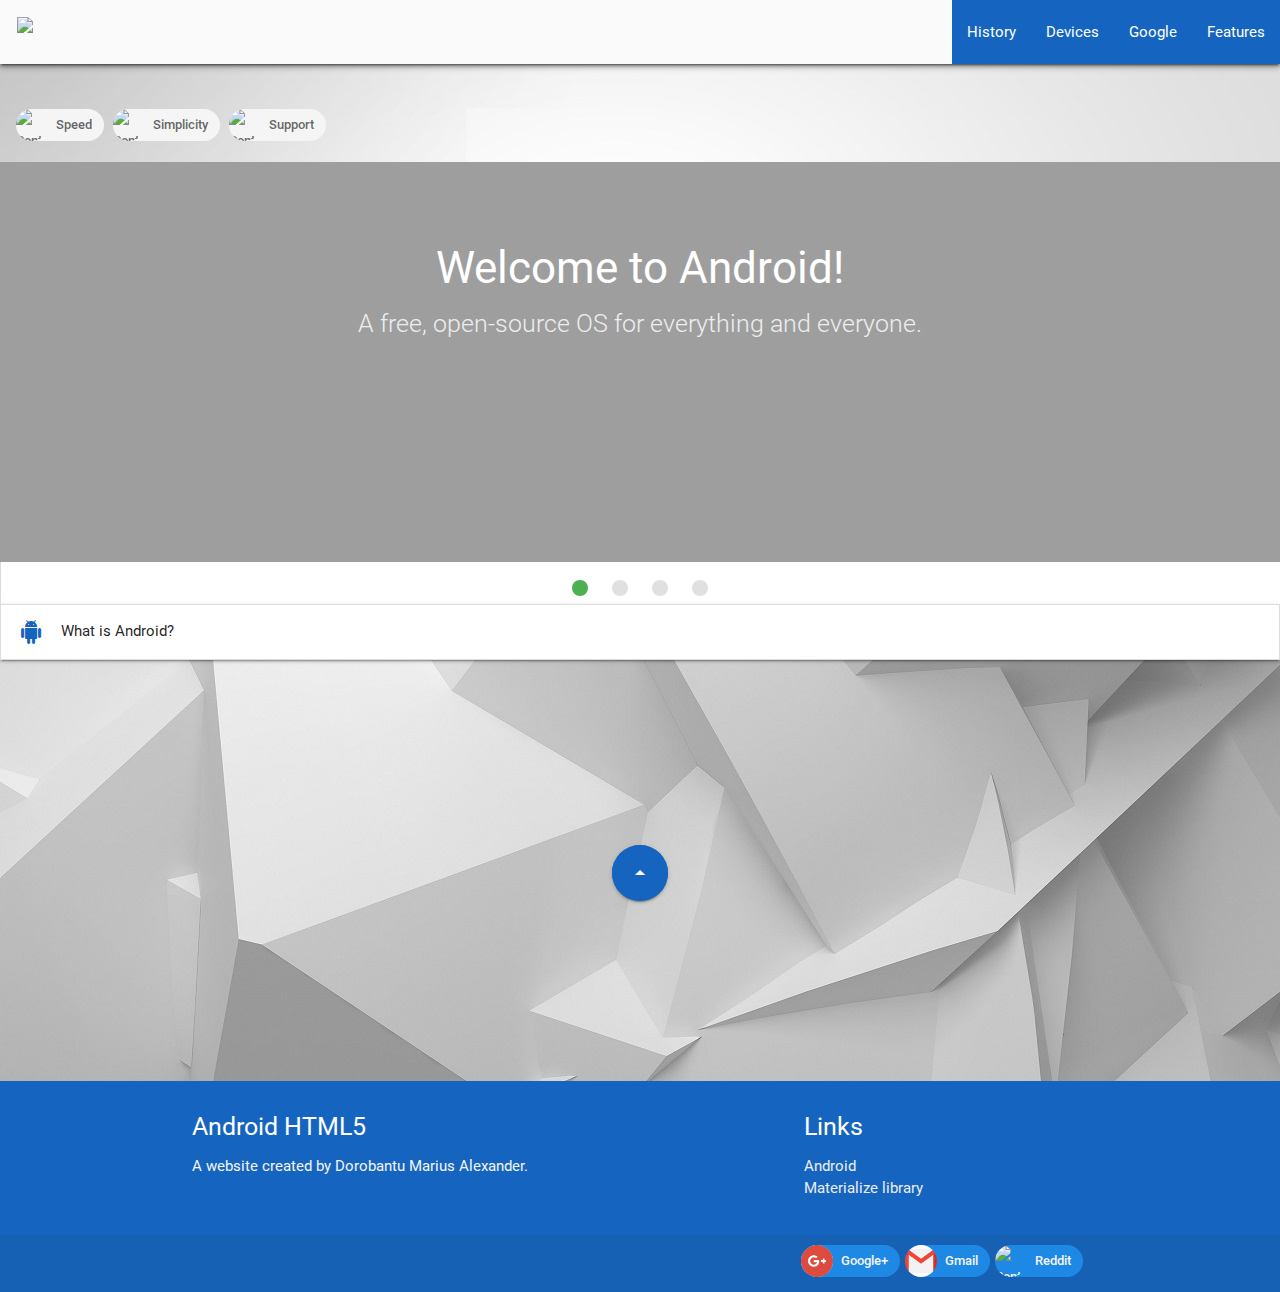
==== index.html @ 59e28534 "Updates.." ====
<!DOCTYPE html>
<html>
    <head>
		<link href="https://fonts.googleapis.com/icon?family=Material+Icons" rel="stylesheet">
		<link type="text/css" rel="stylesheet" href="css/materialize.min.css"  media="screen,projection"/>
		<meta name="viewport" content="width=device-width, initial-scale=1.0"/>
		<link href='http://fonts.googleapis.com/css?family=Open+Sans:400,300,700' rel='stylesheet' type='text/css'>
		<link rel="stylesheet" href="css/reset.css"> <!-- CSS reset -->
		<link rel="stylesheet" href="css/style.css"> <!-- Resource style -->
		<link rel="icon" href="https://cheatshacks.org/wp-content/uploads/2017/08/120820_featured.png">
		<style>
			.end01x
			{
				position: relative;
				top: 0;
				left: 0;
			}
			.end01
			{
				position: absolute;
				top: 200px;
				left: 650px;
			}
		</style>
		<title>Android</title>
    </head>
    <body background="images/Background3.png">
		<script type="text/javascript" src="https://code.jquery.com/jquery-3.2.1.min.js"></script>
		<script type="text/javascript" src="js/materialize.min.js"></script>
		<!--THIS IS A NAVBAR-->
		<nav>
    		<div class="nav-wrapper z-depth-2 grey lighten-5" class="black" style="position:relative;">
				<a href="#Main" class="logo">
					<a>&nbsp&nbsp&nbsp</a><img src="https://i.imgur.com/t3oWjJY.png?3" align="middle" style="position:absolute;left:17px; top:17px;">
				</a>
			<a href="#" class="brand-logo black">
				<ul id="nav-mobile" class="hoverable right hide-on-med-and-down  blue darken-3">
        			<li><a href="history.html">History</a></li>
        			<li><a href="devices.html">Devices</a></li>
					<li><a href="pixel.html">Google</a></li>
					<li><a href="features.html">Features</a></li>
				</ul>
    		</div>
		</nav>
		<br></br>
		<a>&nbsp&nbsp&nbsp</a>
		<div class="hoverable chip grey lighten-4"><img src="https://i.imgur.com/IGpzXiq.png?1" alt="Contact Person">Speed</div>
		<div class="hoverable chip grey lighten-4"><img src="https://assets.materialup.com/uploads/b8d69a26-4573-43e4-a73a-f793c65e116e/preview" alt="Contact Person">Simplicity</div>
		<div class="hoverable chip grey lighten-4"><img src="https://i.pinimg.com/originals/a1/68/d3/a168d3680ed7e57717f1d716d3360003.png" alt="Contact Person">Support</div>
		<div class="slider" style="position:relative;left:0px;top:16px;">
			<ul class="slides">
			<li>
				<img src="https://media.wired.com/photos/59a44bbcb3d44140d216a16b/master/pass/ARCore_HP.jpg"> <!-- random image -->
				<div class="caption center-align">
				<h3>Welcome to Android!</h3>
				<h5 class="light grey-text text-lighten-3">A free, open-source OS for everything and everyone.</h5>
				</div>
			</li>
			<li>
				<img src="https://www.geeky-gadgets.com/wp-content/uploads/2014/02/Android-since-2008.jpg"> <!-- random image -->
				<div class="caption left-align">
				<h3>&nbsp</h3>
				<h5 class="light grey-text text-lighten-3">&nbsp</h5>
				</div>
			</li>
			<li>
				<img src="https://i.imgur.com/dPlLlHt.png"> <!-- random image -->
				<div class="caption center-align  blue-grey-text text-darken-4 text-lighten-3">
				<h3>Productivity!</h3>
				<h5 class=" blue-grey-text text-darken-1">On the move? Your Android is right where you need it.</h5>
				</div>
			</li>
			<li>
				<img src="https://images.idgesg.net/images/article/2018/01/android-phone-hub-100747307-orig.jpg"> <!-- random image -->
				<div class="caption right-align">
				<h3>A phone for everyone!</h3>
				<h5 class="grey-text text-lighten-2">You can experience Android on any phone no matter the price range.</h5>
				</div>
			</li>
			</ul>
		</div>
		<ul class="collapsible white" data-collapsible="accordion" style="position:relative;left:0px;top:10px;">
			<li>
				<div class="collapsible-header"><i class="material-icons blue-text text-darken-3">android</i>What is Android?</div>
				<div class="collapsible-body"><a class="hoverable pulse btn-floating waves-effect waves-light red tooltipped" data-position="right" data-tooltip="Android was created on 23th september 2008 "><i class="material-icons">arrow_forward</i></a>&nbsp&nbsp&nbsp&nbsp&nbsp&nbsp&nbsp&nbsp<div class="hoverable chip grey lighten-3"><img src="[data-uri]" alt="Contact Person">The latest Android version is 8.1.0</div><Br><Br>&nbsp<span>Android is a mobile operating system developed by Google, based on a modified version of the Linux kernel and other open source software and designed primarily for touchscreen mobile devices such as smartphones and tablets. In addition, Google has further developed Android TV for televisions, Android Auto for cars, and Android Wear for wrist watches, each with a specialized user interface. Variants of Android are also used on game consoles, digital cameras, PCs and other electronics.</span></div>
			</li>
		</ul>
		<br><br><br><br><br><br><br><br>
		<center><a href="page01.html" class="hoverable btn-floating waves-effect waves-light blue darken-3  pulse btn-large tooltipped" data-position="top" data-background-color="red lighten-3" data-tooltip="Click to explore. That's what Android is about!"><i class="material-icons">arrow_drop_up</i></a></center>
		<br><br><br><br><br><br><br><br>
		<footer class="page-footer blue darken-3">
			<div class="container">
				<div class="row">
					<div class="col l6 s12">
						<h5 class="white-text">Android HTML5</h5>
						<p class="grey-text text-lighten-4">A website created by Dorobantu Marius Alexander.</p>
					</div>
					<div class="col l4 offset-l2 s12">
						<h5 class="white-text">Links</h5>
						<ul>
							<li><a class="grey-text text-lighten-3" href="https://www.android.com/">Android</a></li>
							<li><a class="grey-text text-lighten-3" href="https://materializecss.com/about.html">Materialize library</a></li>
						</ul>
					</div>
				</div>
			</div>
			<div class="footer-copyright">
				<div class="container">
				<a class="grey-text text-lighten-4 right" href="https://plus.google.com/113365997557269425009"><div class="chip blue darken-1 grey-text text-lighten-4 right"><img src="http://s.apptoko.com/a//uploads/thumbnails/072015/repost-for-reddit_icon.png" alt="Contact Person">Reddit</div></a>
				<a class="grey-text text-lighten-4 right" href="https://www.facebook.com/malex.Alex2xx"><div class="chip blue darken-1 grey-text text-lighten-4 right"><img src="[data-uri]" alt="Contact Person">Gmail</div></a>
				<a class="grey-text text-lighten-4 right" href="https://www.reddit.com/user/Amarius1/"><div class="chip blue darken-1 grey-text text-lighten-4 right"><img src="[data-uri]" alt="Contact Person">Google+</div></a>
				</div>
			</div>
		</footer>
	</body>
	<script> $(document).ready(function () { $('.slider').slider({full_width: true}); }); </script>
	<script $(document).ready(function(){$('.tap-target').tapTarget();});</script>
</html>
---- css/style.css ----
.preloader-background {
	display: flex;
	align-items: center;
	justify-content: center;
	background-color: #eee;
	
	position: fixed;
	z-index: 100;
	top: 0;
	left: 0;
	right: 0;
	bottom: 0;	
}
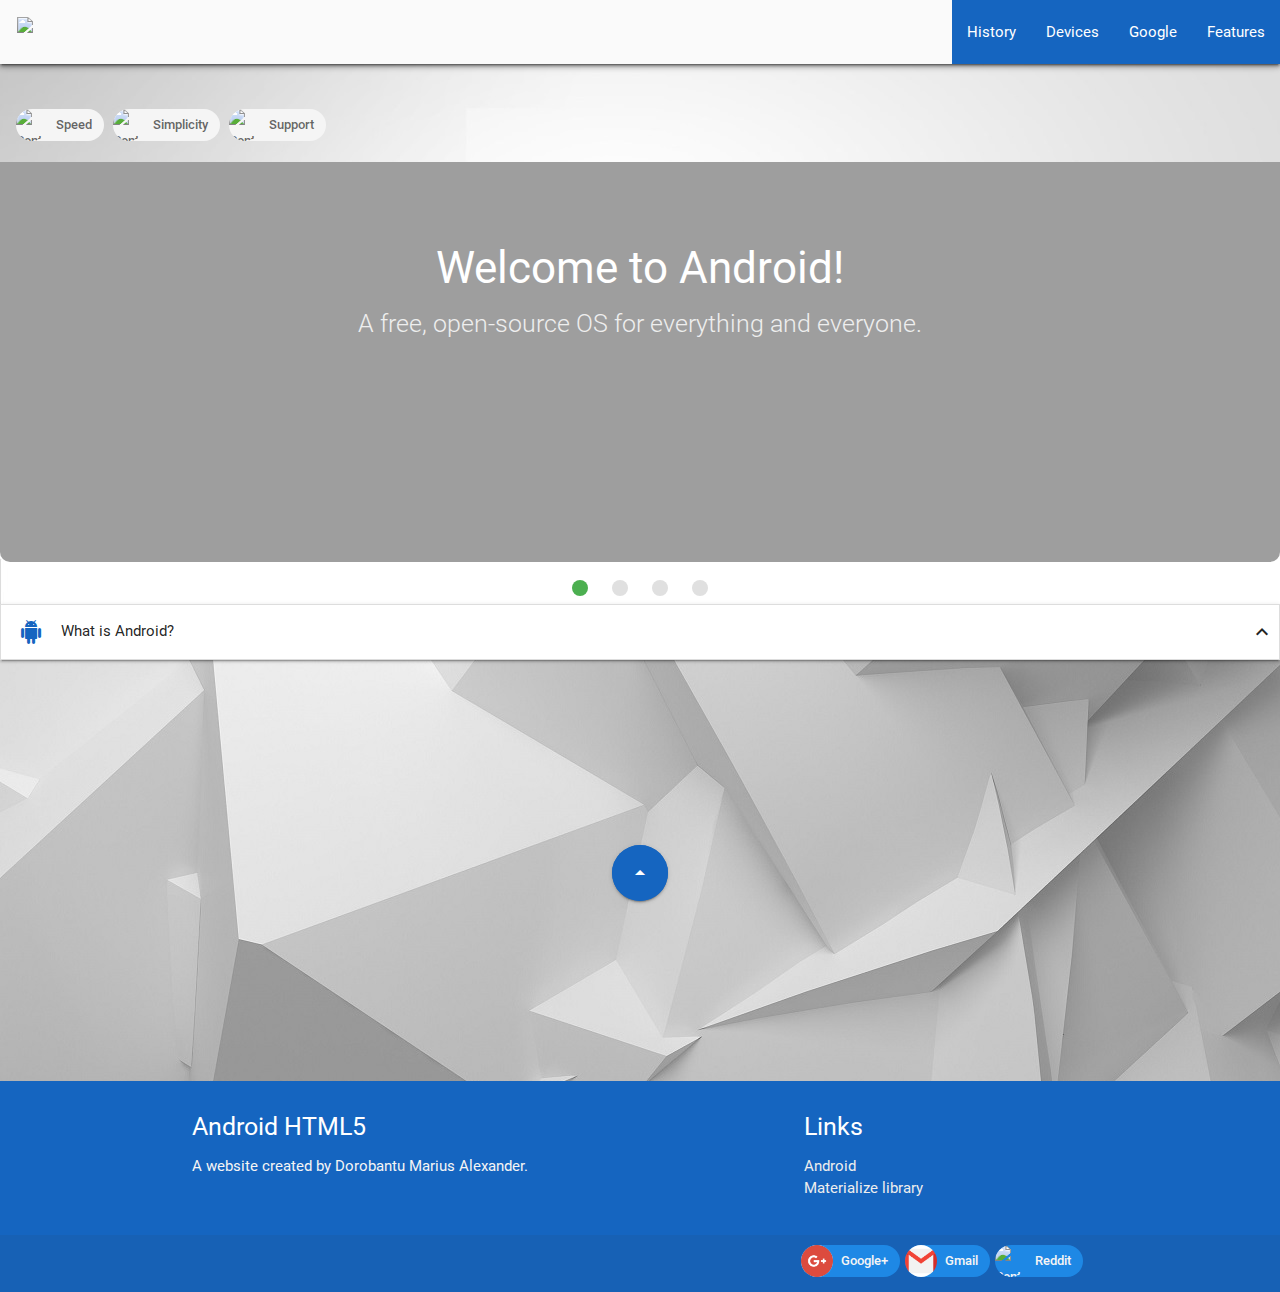
==== commit 22c14178: "Rounded corners on all!" ====
--- a/index.html
+++ b/index.html
@@ -9,6 +9,11 @@
 		<link rel="stylesheet" href="css/style.css"> <!-- Resource style -->
 		<link rel="icon" href="https://cheatshacks.org/wp-content/uploads/2017/08/120820_featured.png">
 		<style>
+			.collapsible-header.active i.expand {
+				-ms-transform: rotate(180deg); /* IE 9 */
+				-webkit-transform: rotate(180deg); /* Chrome, Safari, Opera */
+				transform: rotate(180deg);
+			}
 			.end01x
 			{
 				position: relative;
@@ -20,6 +25,12 @@
 				position: absolute;
 				top: 200px;
 				left: 650px;
+			}
+			.icon
+			{
+				position: relative;
+				top: 0;
+				left: 86%;
 			}
 		</style>
 		<title>Android</title>
@@ -48,30 +59,30 @@
 		<div class="hoverable chip grey lighten-4"><img src="https://assets.materialup.com/uploads/b8d69a26-4573-43e4-a73a-f793c65e116e/preview" alt="Contact Person">Simplicity</div>
 		<div class="hoverable chip grey lighten-4"><img src="https://i.pinimg.com/originals/a1/68/d3/a168d3680ed7e57717f1d716d3360003.png" alt="Contact Person">Support</div>
 		<div class="slider" style="position:relative;left:0px;top:16px;">
-			<ul class="slides">
+			<ul style="border-radius: 0px 0px 10px 10px;" class="slides">
 			<li>
-				<img src="https://media.wired.com/photos/59a44bbcb3d44140d216a16b/master/pass/ARCore_HP.jpg"> <!-- random image -->
+				<img style="border-radius: 0px 0px 10px 10px;" src="https://media.wired.com/photos/59a44bbcb3d44140d216a16b/master/pass/ARCore_HP.jpg"> <!-- random image -->
 				<div class="caption center-align">
 				<h3>Welcome to Android!</h3>
 				<h5 class="light grey-text text-lighten-3">A free, open-source OS for everything and everyone.</h5>
 				</div>
 			</li>
 			<li>
-				<img src="https://www.geeky-gadgets.com/wp-content/uploads/2014/02/Android-since-2008.jpg"> <!-- random image -->
+				<img style="border-radius: 0px 0px 10px 10px;" src="https://www.geeky-gadgets.com/wp-content/uploads/2014/02/Android-since-2008.jpg"> <!-- random image -->
 				<div class="caption left-align">
 				<h3>&nbsp</h3>
 				<h5 class="light grey-text text-lighten-3">&nbsp</h5>
 				</div>
 			</li>
 			<li>
-				<img src="https://i.imgur.com/dPlLlHt.png"> <!-- random image -->
+				<img style="border-radius: 0px 0px 10px 10px;" src="https://i.imgur.com/dPlLlHt.png"> <!-- random image -->
 				<div class="caption center-align  blue-grey-text text-darken-4 text-lighten-3">
 				<h3>Productivity!</h3>
 				<h5 class=" blue-grey-text text-darken-1">On the move? Your Android is right where you need it.</h5>
 				</div>
 			</li>
 			<li>
-				<img src="https://images.idgesg.net/images/article/2018/01/android-phone-hub-100747307-orig.jpg"> <!-- random image -->
+				<img style="border-radius: 0px 0px 10px 10px;" src="https://images.idgesg.net/images/article/2018/01/android-phone-hub-100747307-orig.jpg"> <!-- random image -->
 				<div class="caption right-align">
 				<h3>A phone for everyone!</h3>
 				<h5 class="grey-text text-lighten-2">You can experience Android on any phone no matter the price range.</h5>
@@ -81,8 +92,8 @@
 		</div>
 		<ul class="collapsible white" data-collapsible="accordion" style="position:relative;left:0px;top:10px;">
 			<li>
-				<div class="collapsible-header"><i class="material-icons blue-text text-darken-3">android</i>What is Android?</div>
-				<div class="collapsible-body"><a class="hoverable pulse btn-floating waves-effect waves-light red tooltipped" data-position="right" data-tooltip="Android was created on 23th september 2008 "><i class="material-icons">arrow_forward</i></a>&nbsp&nbsp&nbsp&nbsp&nbsp&nbsp&nbsp&nbsp<div class="hoverable chip grey lighten-3"><img src="[data-uri]" alt="Contact Person">The latest Android version is 8.1.0</div><Br><Br>&nbsp<span>Android is a mobile operating system developed by Google, based on a modified version of the Linux kernel and other open source software and designed primarily for touchscreen mobile devices such as smartphones and tablets. In addition, Google has further developed Android TV for televisions, Android Auto for cars, and Android Wear for wrist watches, each with a specialized user interface. Variants of Android are also used on game consoles, digital cameras, PCs and other electronics.</span></div>
+				<div onselectstart="return false" class="collapsible-header"><i class="material-icons blue-text text-darken-3">android</i>What is Android?<i class="icon material-icons expand">expand_less</i></div>
+				<div style="border-radius: 10px 10px 10px 10px;" class="collapsible-body"><a class="hoverable pulse btn-floating waves-effect waves-light red tooltipped" data-position="right" data-tooltip="Android was created on 23th september 2008 "><i class="material-icons">arrow_forward</i></a>&nbsp&nbsp&nbsp&nbsp&nbsp&nbsp&nbsp&nbsp<div class="hoverable chip grey lighten-3"><img src="[data-uri]" alt="Contact Person">The latest Android version is 8.1.0</div><Br><Br>&nbsp<span>Android is a mobile operating system developed by Google, based on a modified version of the Linux kernel and other open source software and designed primarily for touchscreen mobile devices such as smartphones and tablets. In addition, Google has further developed Android TV for televisions, Android Auto for cars, and Android Wear for wrist watches, each with a specialized user interface. Variants of Android are also used on game consoles, digital cameras, PCs and other electronics.</span></div>
 			</li>
 		</ul>
 		<br><br><br><br><br><br><br><br>
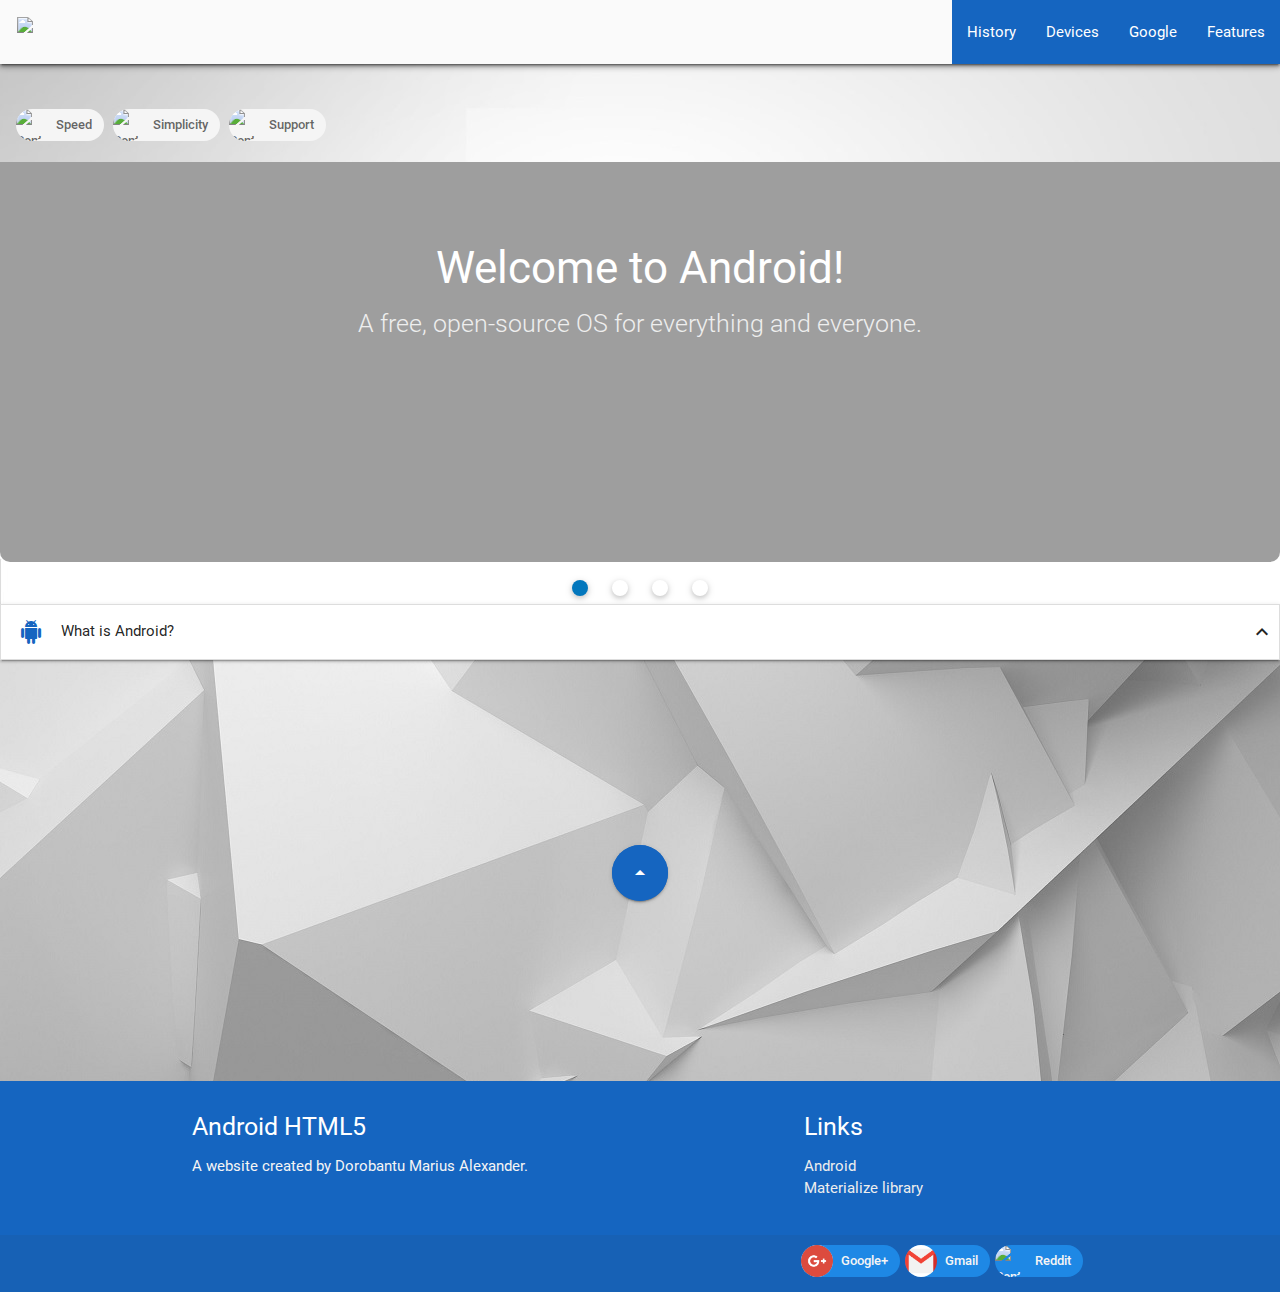
==== commit 8d8eab24: "Final stages!" ====
--- a/index.html
+++ b/index.html
@@ -32,7 +32,50 @@
 				top: 0;
 				left: 86%;
 			}
+			.carousel-indicators .active {
+    width: 48px;
+    height: 48px;
+    margin: 10px;
+    background-color: #ffff99;
+}
 		</style>
+		<style>
+		 .backdrop{
+		   background-color: #212121;
+		 }
+		 .material-tooltip {
+		  border-radius: 60px;
+		}
+		.slider .indicators .indicator-item {
+		  background-color: #ffffff;
+		  border: 0px solid #ffffff;
+		  -webkit-box-shadow: 0 2px 5px 0 rgba(0, 0, 0, 0.16), 0 2px 10px 0 rgba(0, 0, 0, 0.12);
+		  -moz-box-shadow: 0 2px 5px 0 rgba(0, 0, 0, 0.16), 0 2px 10px 0 rgba(0, 0, 0, 0.12);
+		  box-shadow: 0 2px 5px 0 rgba(0, 0, 0, 0.16), 0 2px 10px 0 rgba(0, 0, 0, 0.12);
+		}
+		.slider .indicators .indicator-item.active {
+		  background-color: #0277bd;
+		}
+		/* width */
+		::-webkit-scrollbar {
+			width: 7px;
+		}
+
+		/* Track */
+		::-webkit-scrollbar-track {
+			background: #ffffff; 
+		}
+
+		/* Handle */
+		::-webkit-scrollbar-thumb {
+			background: #bdbdbd; 
+		}
+
+		/* Handle on hover */
+		::-webkit-scrollbar-thumb:hover {
+			background: #757575; 
+		}
+	  </style>
 		<title>Android</title>
     </head>
     <body background="images/Background3.png">
@@ -93,11 +136,11 @@
 		<ul class="collapsible white" data-collapsible="accordion" style="position:relative;left:0px;top:10px;">
 			<li>
 				<div onselectstart="return false" class="collapsible-header"><i class="material-icons blue-text text-darken-3">android</i>What is Android?<i class="icon material-icons expand">expand_less</i></div>
-				<div style="border-radius: 10px 10px 10px 10px;" class="collapsible-body"><a class="hoverable pulse btn-floating waves-effect waves-light red tooltipped" data-position="right" data-tooltip="Android was created on 23th september 2008 "><i class="material-icons">arrow_forward</i></a>&nbsp&nbsp&nbsp&nbsp&nbsp&nbsp&nbsp&nbsp<div class="hoverable chip grey lighten-3"><img src="[data-uri]" alt="Contact Person">The latest Android version is 8.1.0</div><Br><Br>&nbsp<span>Android is a mobile operating system developed by Google, based on a modified version of the Linux kernel and other open source software and designed primarily for touchscreen mobile devices such as smartphones and tablets. In addition, Google has further developed Android TV for televisions, Android Auto for cars, and Android Wear for wrist watches, each with a specialized user interface. Variants of Android are also used on game consoles, digital cameras, PCs and other electronics.</span></div>
+				<div style="border-radius: 10px 10px 10px 10px;" class="collapsible-body"><a class="hoverable pulse btn-floating waves-effect waves-light red tooltipped" data-delay="30" data-position="right" data-tooltip="Android was created on 23th september 2008 "><i class="material-icons">arrow_forward</i></a>&nbsp&nbsp&nbsp&nbsp&nbsp&nbsp&nbsp&nbsp<div class="hoverable chip grey lighten-3"><img src="[data-uri]" alt="Contact Person">The latest Android version is 8.1.0</div><Br><Br>&nbsp<span>Android is a mobile operating system developed by Google, based on a modified version of the Linux kernel and other open source software and designed primarily for touchscreen mobile devices such as smartphones and tablets. In addition, Google has further developed Android TV for televisions, Android Auto for cars, and Android Wear for wrist watches, each with a specialized user interface. Variants of Android are also used on game consoles, digital cameras, PCs and other electronics.</span></div>
 			</li>
 		</ul>
 		<br><br><br><br><br><br><br><br>
-		<center><a href="page01.html" class="hoverable btn-floating waves-effect waves-light blue darken-3  pulse btn-large tooltipped" data-position="top" data-background-color="red lighten-3" data-tooltip="Click to explore. That's what Android is about!"><i class="material-icons">arrow_drop_up</i></a></center>
+		<center><a href="page01.html" class="hoverable btn-floating waves-effect waves-light blue darken-3  pulse btn-large tooltipped" data-delay="50" data-position="top" data-background-color="red lighten-3" data-tooltip="Click to explore. That's what Android is about!"><i class="material-icons">arrow_drop_up</i></a></center>
 		<br><br><br><br><br><br><br><br>
 		<footer class="page-footer blue darken-3">
 			<div class="container">
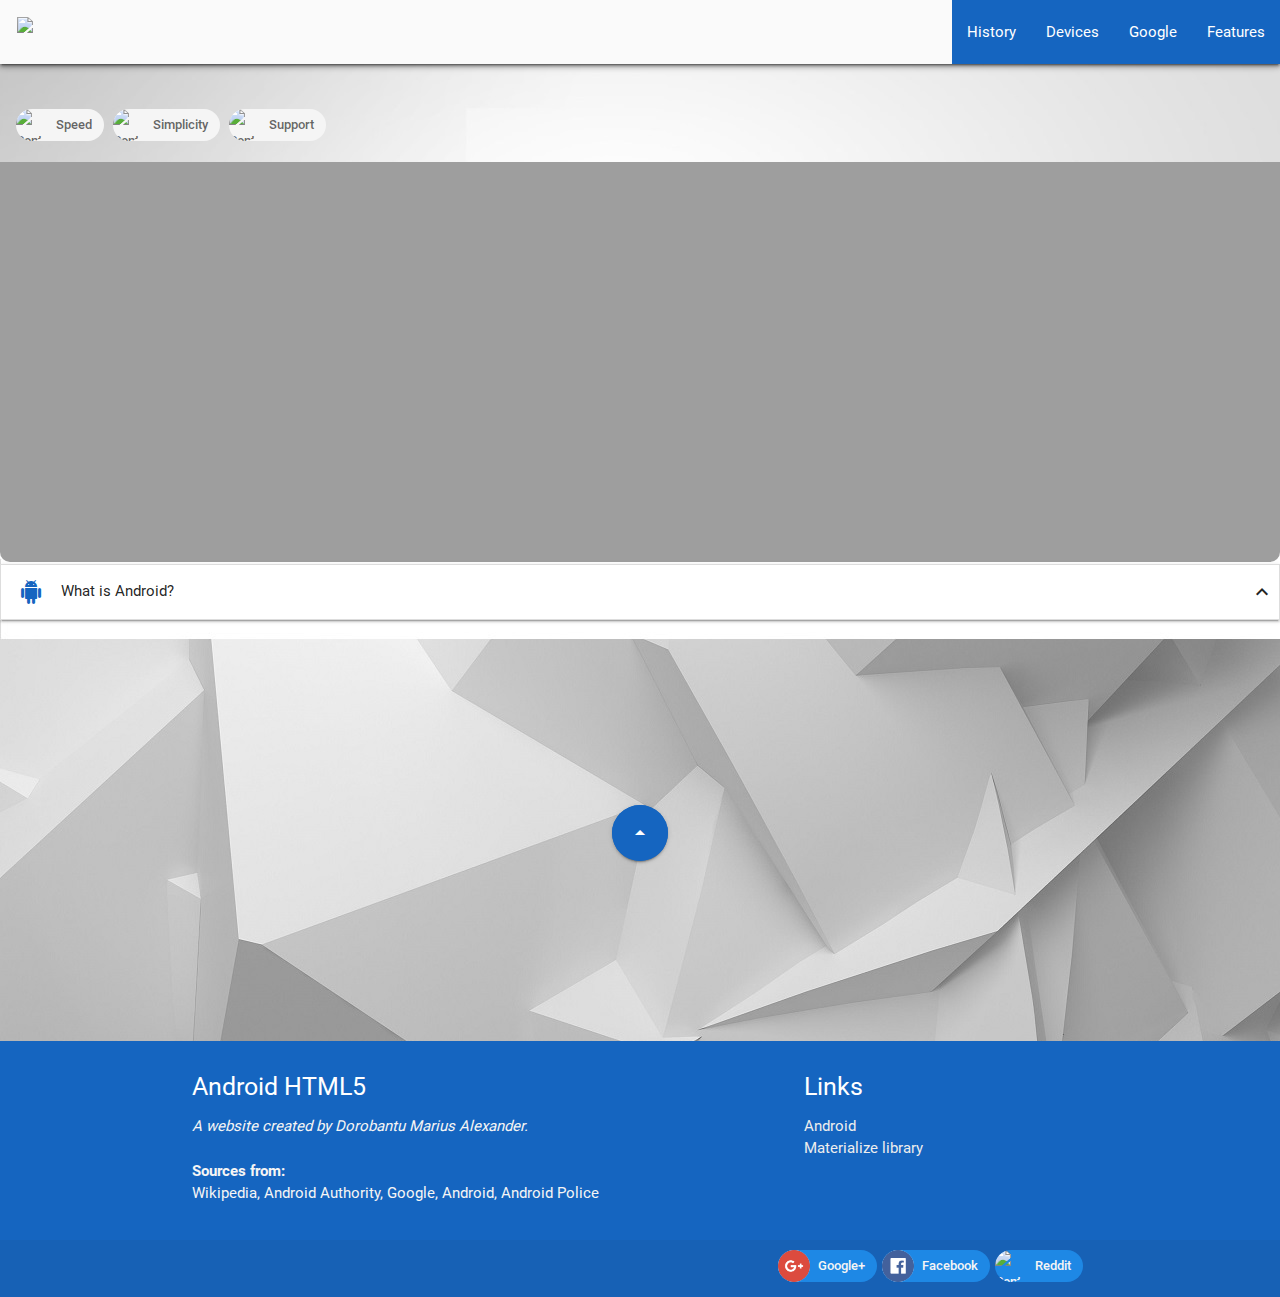
==== commit 68a3062d: "Faster loading times" ====
--- a/index.html
+++ b/index.html
@@ -79,8 +79,8 @@
 		<title>Android</title>
     </head>
     <body background="images/Background3.png">
-		<script type="text/javascript" src="https://code.jquery.com/jquery-3.2.1.min.js"></script>
-		<script type="text/javascript" src="js/materialize.min.js"></script>
+		<script type="text/javascript" src="https://code.jquery.com/jquery-3.2.1.min.js" async></script>
+		<script type="text/javascript" src="js/materialize.min.js" defer></script>
 		<!--THIS IS A NAVBAR-->
 		<nav>
     		<div class="nav-wrapper z-depth-2 grey lighten-5" class="black" style="position:relative;">
@@ -142,12 +142,12 @@
 		<br><br><br><br><br><br><br><br>
 		<center><a href="page01.html" class="hoverable btn-floating waves-effect waves-light blue darken-3  pulse btn-large tooltipped" data-delay="50" data-position="top" data-background-color="red lighten-3" data-tooltip="Click to explore. That's what Android is about!"><i class="material-icons">arrow_drop_up</i></a></center>
 		<br><br><br><br><br><br><br><br>
-		<footer class="page-footer blue darken-3">
+		<footer class="end07 page-footer blue darken-3">
 			<div class="container">
 				<div class="row">
 					<div class="col l6 s12">
 						<h5 class="white-text">Android HTML5</h5>
-						<p class="grey-text text-lighten-4">A website created by Dorobantu Marius Alexander.</p>
+						<p class="grey-text text-lighten-4"><i>A website created by Dorobantu Marius Alexander.</i><br><br><b>Sources from:</b><br>Wikipedia, Android Authority, Google, Android, Android Police</p>
 					</div>
 					<div class="col l4 offset-l2 s12">
 						<h5 class="white-text">Links</h5>
@@ -160,11 +160,12 @@
 			</div>
 			<div class="footer-copyright">
 				<div class="container">
-				<a class="grey-text text-lighten-4 right" href="https://plus.google.com/113365997557269425009"><div class="chip blue darken-1 grey-text text-lighten-4 right"><img src="http://s.apptoko.com/a//uploads/thumbnails/072015/repost-for-reddit_icon.png" alt="Contact Person">Reddit</div></a>
-				<a class="grey-text text-lighten-4 right" href="https://www.facebook.com/malex.Alex2xx"><div class="chip blue darken-1 grey-text text-lighten-4 right"><img src="[data-uri]" alt="Contact Person">Gmail</div></a>
-				<a class="grey-text text-lighten-4 right" href="https://www.reddit.com/user/Amarius1/"><div class="chip blue darken-1 grey-text text-lighten-4 right"><img src="[data-uri]" alt="Contact Person">Google+</div></a>
+				<a class="grey-text text-lighten-4 right" href="https://www.reddit.com/user/Amarius1/"><div class="chip blue darken-1 grey-text text-lighten-4 right"><img src="http://s.apptoko.com/a//uploads/thumbnails/072015/repost-for-reddit_icon.png" alt="Contact Person">Reddit</div></a>
+				<a class="grey-text text-lighten-4 right" href="https://www.facebook.com/malex.Alex2xx"><div class="chip blue darken-1 grey-text text-lighten-4 right"><img src="[data-uri]" alt="Contact Person">Facebook</div></a>
+				<a class="grey-text text-lighten-4 right" href="https://plus.google.com/113365997557269425009"><div class="chip blue darken-1 grey-text text-lighten-4 right"><img src="[data-uri]" alt="Contact Person">Google+</div></a>
 				</div>
 			</div>
+		
 		</footer>
 	</body>
 	<script> $(document).ready(function () { $('.slider').slider({full_width: true}); }); </script>
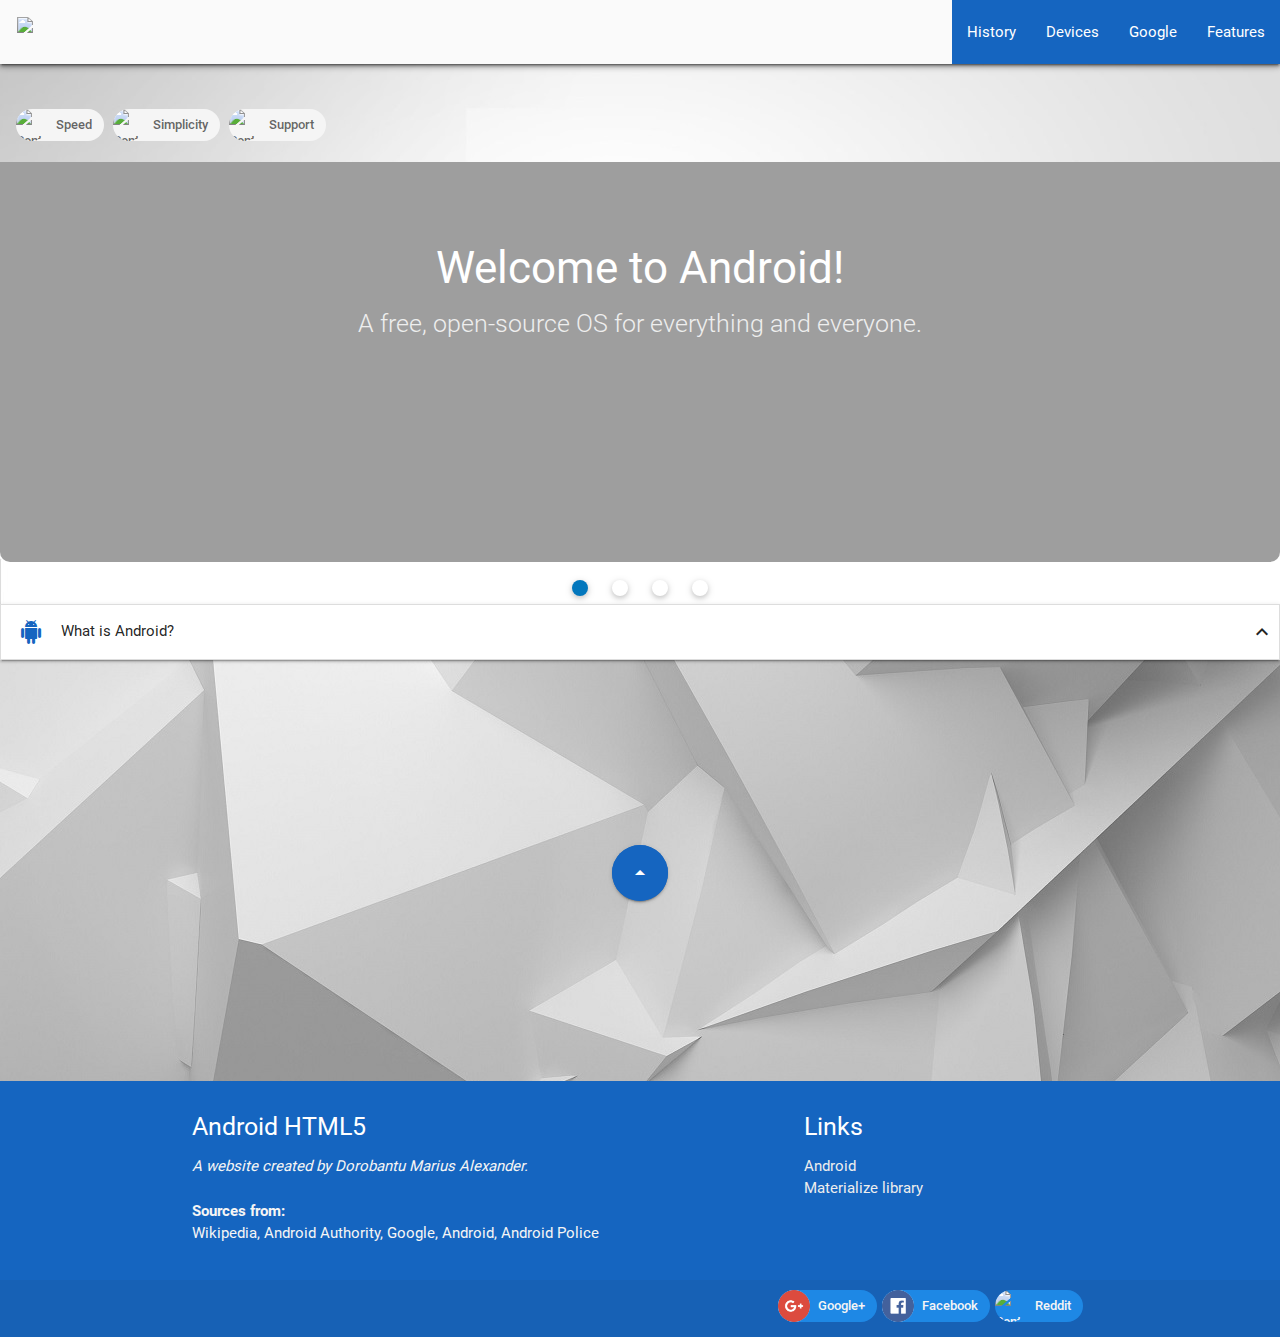
==== commit 0af75e4e: "Semoved async" ====
--- a/index.html
+++ b/index.html
@@ -79,8 +79,8 @@
 		<title>Android</title>
     </head>
     <body background="images/Background3.png">
-		<script type="text/javascript" src="https://code.jquery.com/jquery-3.2.1.min.js" async></script>
-		<script type="text/javascript" src="js/materialize.min.js" defer></script>
+		<script type="text/javascript" src="https://code.jquery.com/jquery-3.2.1.min.js"></script>
+		<script type="text/javascript" src="js/materialize.min.js"></script>
 		<!--THIS IS A NAVBAR-->
 		<nav>
     		<div class="nav-wrapper z-depth-2 grey lighten-5" class="black" style="position:relative;">
@@ -170,4 +170,4 @@
 	</body>
 	<script> $(document).ready(function () { $('.slider').slider({full_width: true}); }); </script>
 	<script $(document).ready(function(){$('.tap-target').tapTarget();});</script>
-</html>+</html>
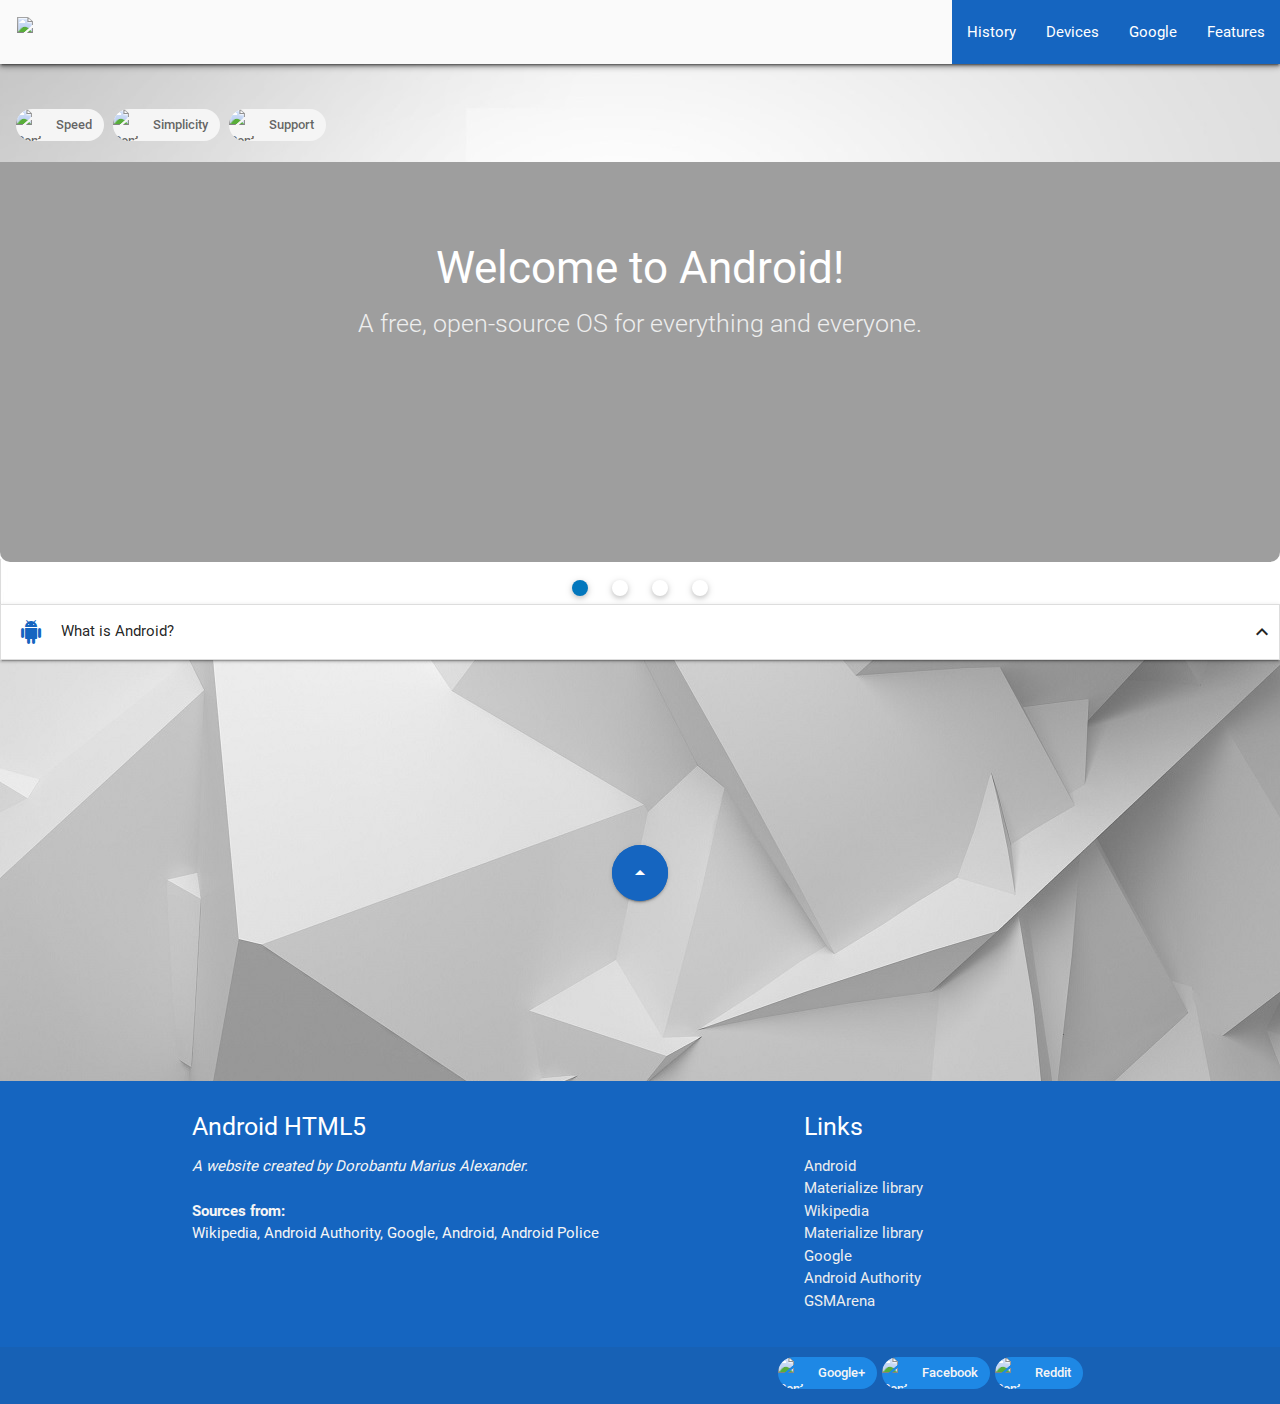
==== commit 56a73799: "Add files via upload" ====
--- a/index.html
+++ b/index.html
@@ -5,9 +5,9 @@
 		<link type="text/css" rel="stylesheet" href="css/materialize.min.css"  media="screen,projection"/>
 		<meta name="viewport" content="width=device-width, initial-scale=1.0"/>
 		<link href='http://fonts.googleapis.com/css?family=Open+Sans:400,300,700' rel='stylesheet' type='text/css'>
-		<link rel="stylesheet" href="css/reset.css"> <!-- CSS reset -->
-		<link rel="stylesheet" href="css/style.css"> <!-- Resource style -->
-		<link rel="icon" href="https://cheatshacks.org/wp-content/uploads/2017/08/120820_featured.png">
+		<link rel="stylesheet" href="css/reset.css"> 
+		<link rel="stylesheet" href="css/style.css"> 
+		<link rel="icon" href="images/Icons/Hero.png">
 		<style>
 			.collapsible-header.active i.expand {
 				-ms-transform: rotate(180deg); /* IE 9 */
@@ -33,11 +33,11 @@
 				left: 86%;
 			}
 			.carousel-indicators .active {
-    width: 48px;
-    height: 48px;
-    margin: 10px;
-    background-color: #ffff99;
-}
+			width: 48px;
+			height: 48px;
+			margin: 10px;
+			background-color: #ffff99;
+		}
 		</style>
 		<style>
 		 .backdrop{
@@ -75,17 +75,16 @@
 		::-webkit-scrollbar-thumb:hover {
 			background: #757575; 
 		}
-	  </style>
+		</style>
 		<title>Android</title>
     </head>
     <body background="images/Background3.png">
 		<script type="text/javascript" src="https://code.jquery.com/jquery-3.2.1.min.js"></script>
 		<script type="text/javascript" src="js/materialize.min.js"></script>
-		<!--THIS IS A NAVBAR-->
 		<nav>
     		<div class="nav-wrapper z-depth-2 grey lighten-5" class="black" style="position:relative;">
 				<a href="#Main" class="logo">
-					<a>&nbsp&nbsp&nbsp</a><img src="https://i.imgur.com/t3oWjJY.png?3" align="middle" style="position:absolute;left:17px; top:17px;">
+					<a>&nbsp&nbsp&nbsp</a><img src="images/Draw/Logo.png" align="middle" style="position:absolute;left:17px; top:17px;">
 				</a>
 			<a href="#" class="brand-logo black">
 				<ul id="nav-mobile" class="hoverable right hide-on-med-and-down  blue darken-3">
@@ -98,34 +97,34 @@
 		</nav>
 		<br></br>
 		<a>&nbsp&nbsp&nbsp</a>
-		<div class="hoverable chip grey lighten-4"><img src="https://i.imgur.com/IGpzXiq.png?1" alt="Contact Person">Speed</div>
-		<div class="hoverable chip grey lighten-4"><img src="https://assets.materialup.com/uploads/b8d69a26-4573-43e4-a73a-f793c65e116e/preview" alt="Contact Person">Simplicity</div>
-		<div class="hoverable chip grey lighten-4"><img src="https://i.pinimg.com/originals/a1/68/d3/a168d3680ed7e57717f1d716d3360003.png" alt="Contact Person">Support</div>
+		<div class="hoverable chip grey lighten-4"><img src="images/Icons/Speed.png" alt="Contact Person">Speed</div>
+		<div class="hoverable chip grey lighten-4"><img src="images/Icons/Simple.png" alt="Contact Person">Simplicity</div>
+		<div class="hoverable chip grey lighten-4"><img src="images/Icons/Support.png" alt="Contact Person">Support</div>
 		<div class="slider" style="position:relative;left:0px;top:16px;">
 			<ul style="border-radius: 0px 0px 10px 10px;" class="slides">
 			<li>
-				<img style="border-radius: 0px 0px 10px 10px;" src="https://media.wired.com/photos/59a44bbcb3d44140d216a16b/master/pass/ARCore_HP.jpg"> <!-- random image -->
+				<img style="border-radius: 0px 0px 10px 10px;" src="images/Draw/Slide1.png">
 				<div class="caption center-align">
 				<h3>Welcome to Android!</h3>
 				<h5 class="light grey-text text-lighten-3">A free, open-source OS for everything and everyone.</h5>
 				</div>
 			</li>
 			<li>
-				<img style="border-radius: 0px 0px 10px 10px;" src="https://www.geeky-gadgets.com/wp-content/uploads/2014/02/Android-since-2008.jpg"> <!-- random image -->
+				<img style="border-radius: 0px 0px 10px 10px;" src="images/Draw/Slide2.png">
 				<div class="caption left-align">
 				<h3>&nbsp</h3>
 				<h5 class="light grey-text text-lighten-3">&nbsp</h5>
 				</div>
 			</li>
 			<li>
-				<img style="border-radius: 0px 0px 10px 10px;" src="https://i.imgur.com/dPlLlHt.png"> <!-- random image -->
+				<img style="border-radius: 0px 0px 10px 10px;" src="images/Draw/Slide3.png">
 				<div class="caption center-align  blue-grey-text text-darken-4 text-lighten-3">
 				<h3>Productivity!</h3>
 				<h5 class=" blue-grey-text text-darken-1">On the move? Your Android is right where you need it.</h5>
 				</div>
 			</li>
 			<li>
-				<img style="border-radius: 0px 0px 10px 10px;" src="https://images.idgesg.net/images/article/2018/01/android-phone-hub-100747307-orig.jpg"> <!-- random image -->
+				<img style="border-radius: 0px 0px 10px 10px;" src="images/Draw/Slide4.png">
 				<div class="caption right-align">
 				<h3>A phone for everyone!</h3>
 				<h5 class="grey-text text-lighten-2">You can experience Android on any phone no matter the price range.</h5>
@@ -136,7 +135,7 @@
 		<ul class="collapsible white" data-collapsible="accordion" style="position:relative;left:0px;top:10px;">
 			<li>
 				<div onselectstart="return false" class="collapsible-header"><i class="material-icons blue-text text-darken-3">android</i>What is Android?<i class="icon material-icons expand">expand_less</i></div>
-				<div style="border-radius: 10px 10px 10px 10px;" class="collapsible-body"><a class="hoverable pulse btn-floating waves-effect waves-light red tooltipped" data-delay="30" data-position="right" data-tooltip="Android was created on 23th september 2008 "><i class="material-icons">arrow_forward</i></a>&nbsp&nbsp&nbsp&nbsp&nbsp&nbsp&nbsp&nbsp<div class="hoverable chip grey lighten-3"><img src="[data-uri]" alt="Contact Person">The latest Android version is 8.1.0</div><Br><Br>&nbsp<span>Android is a mobile operating system developed by Google, based on a modified version of the Linux kernel and other open source software and designed primarily for touchscreen mobile devices such as smartphones and tablets. In addition, Google has further developed Android TV for televisions, Android Auto for cars, and Android Wear for wrist watches, each with a specialized user interface. Variants of Android are also used on game consoles, digital cameras, PCs and other electronics.</span></div>
+				<div style="border-radius: 10px 10px 10px 10px;" class="collapsible-body"><a class="hoverable pulse btn-floating waves-effect waves-light red tooltipped" data-delay="30" data-position="right" data-tooltip="Android was created on 23th september 2008 "><i class="material-icons">arrow_forward</i></a>&nbsp&nbsp&nbsp&nbsp&nbsp&nbsp&nbsp&nbsp<div class="hoverable chip grey lighten-3"><img src="images/Icons/Android.png" alt="Contact Person">The latest Android version is 8.1.0</div><Br><Br>&nbsp<span>Android is a mobile operating system developed by Google, based on a modified version of the Linux kernel and other open source software and designed primarily for touchscreen mobile devices such as smartphones and tablets. In addition, Google has further developed Android TV for televisions, Android Auto for cars, and Android Wear for wrist watches, each with a specialized user interface. Variants of Android are also used on game consoles, digital cameras, PCs and other electronics.</span></div>
 			</li>
 		</ul>
 		<br><br><br><br><br><br><br><br>
@@ -154,15 +153,22 @@
 						<ul>
 							<li><a class="grey-text text-lighten-3" href="https://www.android.com/">Android</a></li>
 							<li><a class="grey-text text-lighten-3" href="https://materializecss.com/about.html">Materialize library</a></li>
+							<li><a class="grey-text text-lighten-3" href="https://www.wikipedia.org/">Wikipedia</a></li>
+							<li><a class="grey-text text-lighten-3" href="https://www.wikipedia.org/">Materialize library</a></li>
+							<li><a class="grey-text text-lighten-3" href="https://www.google.com/about/">Google</a></li>
+							<li><a class="grey-text text-lighten-3" href="https://www.androidauthority.com/">Android Authority</a></li>
+							<li><a class="grey-text text-lighten-3" href="https://www.gsmarena.com/">GSMArena</a></li>
+							
+							
 						</ul>
 					</div>
 				</div>
 			</div>
 			<div class="footer-copyright">
 				<div class="container">
-				<a class="grey-text text-lighten-4 right" href="https://www.reddit.com/user/Amarius1/"><div class="chip blue darken-1 grey-text text-lighten-4 right"><img src="http://s.apptoko.com/a//uploads/thumbnails/072015/repost-for-reddit_icon.png" alt="Contact Person">Reddit</div></a>
-				<a class="grey-text text-lighten-4 right" href="https://www.facebook.com/malex.Alex2xx"><div class="chip blue darken-1 grey-text text-lighten-4 right"><img src="[data-uri]" alt="Contact Person">Facebook</div></a>
-				<a class="grey-text text-lighten-4 right" href="https://plus.google.com/113365997557269425009"><div class="chip blue darken-1 grey-text text-lighten-4 right"><img src="[data-uri]" alt="Contact Person">Google+</div></a>
+				<a class="grey-text text-lighten-4 right" href="https://www.reddit.com/user/Amarius1/"><div class="chip blue darken-1 grey-text text-lighten-4 right"><img src="images/Icons/Reddit.png" alt="Contact Person">Reddit</div></a>
+				<a class="grey-text text-lighten-4 right" href="https://www.facebook.com/malex.Alex2xx"><div class="chip blue darken-1 grey-text text-lighten-4 right"><img src="images/Icons/fb.png" alt="Contact Person">Facebook</div></a>
+				<a class="grey-text text-lighten-4 right" href="https://plus.google.com/113365997557269425009"><div class="chip blue darken-1 grey-text text-lighten-4 right"><img src="images/Icons/gplus.png" alt="Contact Person">Google+</div></a>
 				</div>
 			</div>
 		
@@ -170,4 +176,4 @@
 	</body>
 	<script> $(document).ready(function () { $('.slider').slider({full_width: true}); }); </script>
 	<script $(document).ready(function(){$('.tap-target').tapTarget();});</script>
-</html>
+</html>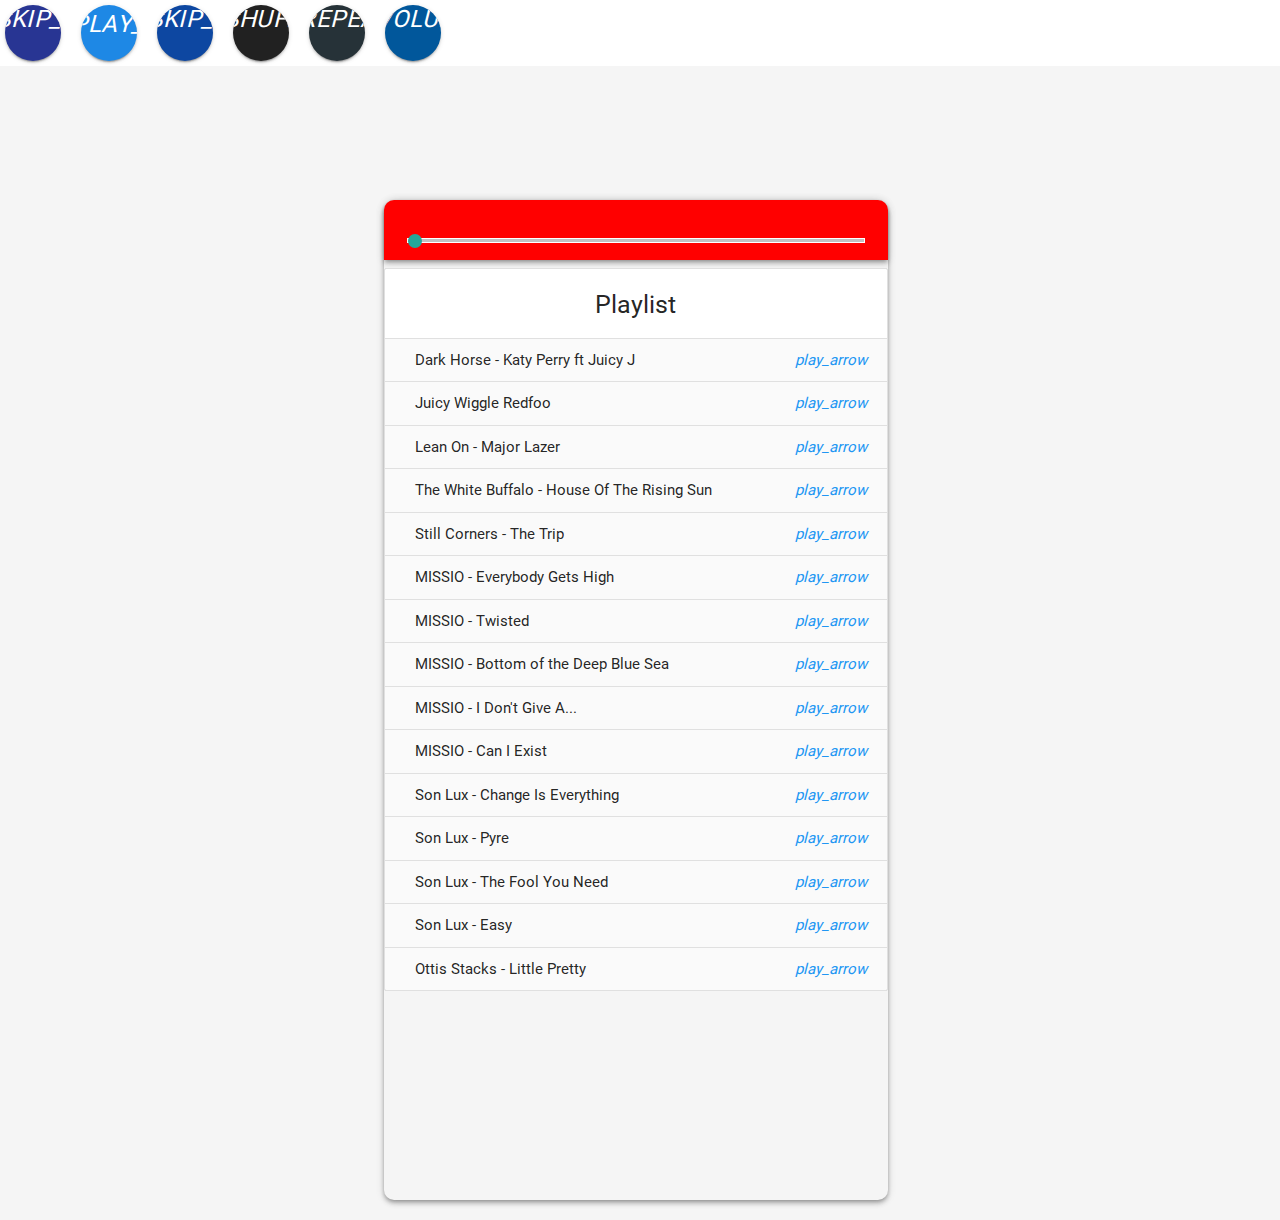
==== commit c721fc84: "Add files via upload" ====
--- a/index.html
+++ b/index.html
@@ -1,179 +1,312 @@
-<!DOCTYPE html>
-<html>
-    <head>
-		<link href="https://fonts.googleapis.com/icon?family=Material+Icons" rel="stylesheet">
-		<link type="text/css" rel="stylesheet" href="css/materialize.min.css"  media="screen,projection"/>
-		<meta name="viewport" content="width=device-width, initial-scale=1.0"/>
-		<link href='http://fonts.googleapis.com/css?family=Open+Sans:400,300,700' rel='stylesheet' type='text/css'>
-		<link rel="stylesheet" href="css/reset.css"> 
-		<link rel="stylesheet" href="css/style.css"> 
-		<link rel="icon" href="images/Icons/Hero.png">
-		<style>
-			.collapsible-header.active i.expand {
-				-ms-transform: rotate(180deg); /* IE 9 */
-				-webkit-transform: rotate(180deg); /* Chrome, Safari, Opera */
-				transform: rotate(180deg);
-			}
-			.end01x
-			{
-				position: relative;
-				top: 0;
-				left: 0;
-			}
-			.end01
-			{
-				position: absolute;
-				top: 200px;
-				left: 650px;
-			}
-			.icon
-			{
-				position: relative;
-				top: 0;
-				left: 86%;
-			}
-			.carousel-indicators .active {
-			width: 48px;
-			height: 48px;
-			margin: 10px;
-			background-color: #ffff99;
-		}
-		</style>
-		<style>
-		 .backdrop{
-		   background-color: #212121;
-		 }
-		 .material-tooltip {
-		  border-radius: 60px;
-		}
-		.slider .indicators .indicator-item {
-		  background-color: #ffffff;
-		  border: 0px solid #ffffff;
-		  -webkit-box-shadow: 0 2px 5px 0 rgba(0, 0, 0, 0.16), 0 2px 10px 0 rgba(0, 0, 0, 0.12);
-		  -moz-box-shadow: 0 2px 5px 0 rgba(0, 0, 0, 0.16), 0 2px 10px 0 rgba(0, 0, 0, 0.12);
-		  box-shadow: 0 2px 5px 0 rgba(0, 0, 0, 0.16), 0 2px 10px 0 rgba(0, 0, 0, 0.12);
-		}
-		.slider .indicators .indicator-item.active {
-		  background-color: #0277bd;
-		}
-		/* width */
-		::-webkit-scrollbar {
-			width: 7px;
-		}
-
-		/* Track */
-		::-webkit-scrollbar-track {
-			background: #ffffff; 
-		}
-
-		/* Handle */
-		::-webkit-scrollbar-thumb {
-			background: #bdbdbd; 
-		}
-
-		/* Handle on hover */
-		::-webkit-scrollbar-thumb:hover {
-			background: #757575; 
-		}
-		</style>
-		<title>Android</title>
-    </head>
-    <body background="images/Background3.png">
-		<script type="text/javascript" src="https://code.jquery.com/jquery-3.2.1.min.js"></script>
-		<script type="text/javascript" src="js/materialize.min.js"></script>
-		<nav>
-    		<div class="nav-wrapper z-depth-2 grey lighten-5" class="black" style="position:relative;">
-				<a href="#Main" class="logo">
-					<a>&nbsp&nbsp&nbsp</a><img src="images/Draw/Logo.png" align="middle" style="position:absolute;left:17px; top:17px;">
-				</a>
-			<a href="#" class="brand-logo black">
-				<ul id="nav-mobile" class="hoverable right hide-on-med-and-down  blue darken-3">
-        			<li><a href="history.html">History</a></li>
-        			<li><a href="devices.html">Devices</a></li>
-					<li><a href="pixel.html">Google</a></li>
-					<li><a href="features.html">Features</a></li>
-				</ul>
-    		</div>
-		</nav>
-		<br></br>
-		<a>&nbsp&nbsp&nbsp</a>
-		<div class="hoverable chip grey lighten-4"><img src="images/Icons/Speed.png" alt="Contact Person">Speed</div>
-		<div class="hoverable chip grey lighten-4"><img src="images/Icons/Simple.png" alt="Contact Person">Simplicity</div>
-		<div class="hoverable chip grey lighten-4"><img src="images/Icons/Support.png" alt="Contact Person">Support</div>
-		<div class="slider" style="position:relative;left:0px;top:16px;">
-			<ul style="border-radius: 0px 0px 10px 10px;" class="slides">
-			<li>
-				<img style="border-radius: 0px 0px 10px 10px;" src="images/Draw/Slide1.png">
-				<div class="caption center-align">
-				<h3>Welcome to Android!</h3>
-				<h5 class="light grey-text text-lighten-3">A free, open-source OS for everything and everyone.</h5>
-				</div>
-			</li>
-			<li>
-				<img style="border-radius: 0px 0px 10px 10px;" src="images/Draw/Slide2.png">
-				<div class="caption left-align">
-				<h3>&nbsp</h3>
-				<h5 class="light grey-text text-lighten-3">&nbsp</h5>
-				</div>
-			</li>
-			<li>
-				<img style="border-radius: 0px 0px 10px 10px;" src="images/Draw/Slide3.png">
-				<div class="caption center-align  blue-grey-text text-darken-4 text-lighten-3">
-				<h3>Productivity!</h3>
-				<h5 class=" blue-grey-text text-darken-1">On the move? Your Android is right where you need it.</h5>
-				</div>
-			</li>
-			<li>
-				<img style="border-radius: 0px 0px 10px 10px;" src="images/Draw/Slide4.png">
-				<div class="caption right-align">
-				<h3>A phone for everyone!</h3>
-				<h5 class="grey-text text-lighten-2">You can experience Android on any phone no matter the price range.</h5>
-				</div>
-			</li>
-			</ul>
-		</div>
-		<ul class="collapsible white" data-collapsible="accordion" style="position:relative;left:0px;top:10px;">
-			<li>
-				<div onselectstart="return false" class="collapsible-header"><i class="material-icons blue-text text-darken-3">android</i>What is Android?<i class="icon material-icons expand">expand_less</i></div>
-				<div style="border-radius: 10px 10px 10px 10px;" class="collapsible-body"><a class="hoverable pulse btn-floating waves-effect waves-light red tooltipped" data-delay="30" data-position="right" data-tooltip="Android was created on 23th september 2008 "><i class="material-icons">arrow_forward</i></a>&nbsp&nbsp&nbsp&nbsp&nbsp&nbsp&nbsp&nbsp<div class="hoverable chip grey lighten-3"><img src="images/Icons/Android.png" alt="Contact Person">The latest Android version is 8.1.0</div><Br><Br>&nbsp<span>Android is a mobile operating system developed by Google, based on a modified version of the Linux kernel and other open source software and designed primarily for touchscreen mobile devices such as smartphones and tablets. In addition, Google has further developed Android TV for televisions, Android Auto for cars, and Android Wear for wrist watches, each with a specialized user interface. Variants of Android are also used on game consoles, digital cameras, PCs and other electronics.</span></div>
-			</li>
-		</ul>
-		<br><br><br><br><br><br><br><br>
-		<center><a href="page01.html" class="hoverable btn-floating waves-effect waves-light blue darken-3  pulse btn-large tooltipped" data-delay="50" data-position="top" data-background-color="red lighten-3" data-tooltip="Click to explore. That's what Android is about!"><i class="material-icons">arrow_drop_up</i></a></center>
-		<br><br><br><br><br><br><br><br>
-		<footer class="end07 page-footer blue darken-3">
-			<div class="container">
-				<div class="row">
-					<div class="col l6 s12">
-						<h5 class="white-text">Android HTML5</h5>
-						<p class="grey-text text-lighten-4"><i>A website created by Dorobantu Marius Alexander.</i><br><br><b>Sources from:</b><br>Wikipedia, Android Authority, Google, Android, Android Police</p>
-					</div>
-					<div class="col l4 offset-l2 s12">
-						<h5 class="white-text">Links</h5>
-						<ul>
-							<li><a class="grey-text text-lighten-3" href="https://www.android.com/">Android</a></li>
-							<li><a class="grey-text text-lighten-3" href="https://materializecss.com/about.html">Materialize library</a></li>
-							<li><a class="grey-text text-lighten-3" href="https://www.wikipedia.org/">Wikipedia</a></li>
-							<li><a class="grey-text text-lighten-3" href="https://www.wikipedia.org/">Materialize library</a></li>
-							<li><a class="grey-text text-lighten-3" href="https://www.google.com/about/">Google</a></li>
-							<li><a class="grey-text text-lighten-3" href="https://www.androidauthority.com/">Android Authority</a></li>
-							<li><a class="grey-text text-lighten-3" href="https://www.gsmarena.com/">GSMArena</a></li>
-							
-							
-						</ul>
-					</div>
-				</div>
-			</div>
-			<div class="footer-copyright">
-				<div class="container">
-				<a class="grey-text text-lighten-4 right" href="https://www.reddit.com/user/Amarius1/"><div class="chip blue darken-1 grey-text text-lighten-4 right"><img src="images/Icons/Reddit.png" alt="Contact Person">Reddit</div></a>
-				<a class="grey-text text-lighten-4 right" href="https://www.facebook.com/malex.Alex2xx"><div class="chip blue darken-1 grey-text text-lighten-4 right"><img src="images/Icons/fb.png" alt="Contact Person">Facebook</div></a>
-				<a class="grey-text text-lighten-4 right" href="https://plus.google.com/113365997557269425009"><div class="chip blue darken-1 grey-text text-lighten-4 right"><img src="images/Icons/gplus.png" alt="Contact Person">Google+</div></a>
-				</div>
-			</div>
-		
-		</footer>
-	</body>
-	<script> $(document).ready(function () { $('.slider').slider({full_width: true}); }); </script>
-	<script $(document).ready(function(){$('.tap-target').tapTarget();});</script>
-</html>+<!DOCTYPE html>
+ <html>
+   <head>
+     <!--Import Google Icon Font-->
+     <!-- <link href="http://fonts.googleapis.com/icon?family=Material+Icons" rel="stylesheet"> -->
+     <!--Import materialize.css-->
+     <link type="text/css" rel="stylesheet" href="css/materialize.css"  media="screen,projection"/>
+     <link type="text/css" rel="stylesheet" href="css/custom.css"  media="screen,projection"/>
+     <link type="text/css" rel="stylesheet" href="css/icon.css"  media="screen,projection"/>
+
+     <!--Let browser know website is optimized for mobile-->
+     <meta name="viewport" content="width=device-width, initial-scale=1.0"/>
+	<style>.backdrop{background-color:#212121}.material-tooltip{border-radius:60px}.header{padding:5px 5px;background:#fff;z-index:999}.sticky+.content{padding-top:-100px}.shrinkm{transform:scale(1,1);-ms-transform:scale(1,1);-webkit-transform:scale(1,1);position:absolute;top:10%;left:10px}.shrinkl{transform:scale(0.7,0.7);-ms-transform:scale(0.7,0.7);-webkit-transform:scale(0.7,0.7);position:relative;top:-30%;left:-30%}.back{position:relative;top:0;left:0}::-webkit-scrollbar{width:7px}::-webkit-scrollbar-track{background:#fff}::-webkit-scrollbar-thumb{background:#888}::-webkit-scrollbar-thumb:hover{background:#555}</style>
+
+	<style>
+	.move
+			{
+				position: absolute;
+				top: 200px;
+				left: 30%;
+			
+			}
+	.center
+			{
+				position: absolute;
+				top: 200px;
+				left: 40%;
+			}
+	.move3
+			{
+				position: absolute;
+				top: 50px;
+				left: 10%;
+			}		
+	.move2
+			{
+				position: relative;
+				top: -15%;
+				left: -16%;
+			}
+			.randomc {
+			background-color: red;
+			height:60px;
+			-webkit-transition: background-color 0.5s ease-in-out;
+			-moz-transition: background-color 0.5s ease-in-out;
+			-o-transition: background-color 0.5s ease-in-out;
+			-khtml-transition: background-color 0.5s ease-in-out;
+			transition: background-color 0.5s ease-in-out;
+		}
+	.box:hover {
+	  color: grey;
+	  cursor: pointer;
+	  -webkit-transition: background-color 2s ease-out;
+	  -moz-transition: background-color 2s ease-out;
+	  -o-transition: background-color 2s ease-out;
+	  transition: background-color 2s ease-out;
+	}
+	front {
+		position: relative;
+		left: 0px;
+		top: 0px;
+		z-index:999;
+	}
+	.ico {
+	  position: relative;
+	  top: -25%;
+	  left: -16%;
+	}
+	.ico01 {
+	  position: relative;
+	  top: -16%;
+	  left: -16%;
+	}
+	.fix-ico{
+		position: relative;
+		top: -15%;
+		left: -26%;
+	  }
+	.fix-ico01{
+		position: relative;
+		top: 0%;
+		left: -26%;
+	  }
+	  .sticky{position:fixed;top:0;width:100%;}
+	  .sticky-{position:fixed;top:0;width:100%;}
+	  .movet
+		{
+			position: absolute;
+			top: 40%;
+			left: 90px;
+			
+		}
+		.movex
+		{
+			position: absolute;
+			top: 42%;
+			left: 27px;
+			
+		}
+		.movey
+		{
+			position: absolute;
+			top: 42%;
+			left: 95%;
+			
+		}
+		audio {
+		  position: fixed;
+		  left: 10px;
+		  bottom: 10px;
+		  width: calc(100% - 20px);
+		}
+   </style>
+   
+   </head>
+   
+   <body class='grey lighten-4'>
+
+
+
+	<div onselectstart="return false">
+	<div class="header sticky" id="myHeader"><div class="controls">
+	
+	
+	<span class="movet title black-text"></span>
+    <span class="right duration black-text movey"></span>
+	 <span class="left current black-text movex"></span>
+	<a class="tooltipped z-depth-1 hoverable btn-floating btn-large waves-effect waves-light indigo darken-3" data-delay="50" data-position="bottom" data-tooltip="Prev"><i id="prev" class="material-icons ico">skip_previous</i></a>&nbsp&nbsp&nbsp&nbsp
+	<a class="tooltipped z-depth-1 hoverable btn-floating btn-large waves-effect waves-light blue darken-1" data-delay="50" data-position="bottom" data-tooltip="Play/Pause"><i id="play" class="ico01 material-icons ico">play_arrow</i></a>&nbsp&nbsp&nbsp&nbsp
+	<a class="tooltipped z-depth-1 hoverable btn-floating btn-large waves-effect waves-light blue darken-4" data-delay="50" data-position="bottom" data-tooltip="Next"><i id="next" class="material-icons ico">skip_next</i></a>&nbsp&nbsp&nbsp&nbsp
+	<a class="tooltipped z-depth-1 hoverable btn-floating btn-large waves-effect waves-light grey darken-4" data-delay="50" data-position="bottom" data-tooltip="Shuffle"><i id="shuffle" class="material-icons ico">shuffle</i></a>&nbsp&nbsp&nbsp&nbsp
+	<a class="tooltipped z-depth-1 hoverable btn-floating btn-large waves-effect waves-light blue-grey darken-4" data-delay="50" data-position="bottom" data-tooltip="Repeat"><i id="repeat" class="material-icons ico">repeat</i></a>&nbsp&nbsp&nbsp&nbsp
+	<a class="tooltipped z-depth-1 hoverable btn-floating btn-large waves-effect waves-light light-blue darken-4" data-delay="50" data-position="bottom" data-tooltip="Mute"><i id="volume" class="material-icons ico">volume_up</i></a></div>
+	</div>
+	</div>
+	<div class="move container">
+	
+
+  
+
+   <div class="row container">
+  <div class="col s12">
+
+  
+
+    <div style="border-radius: 12px 12px 10px 10px; height:1000px" class="hovereable col m10 s12 player z-depth-2 no-padding grey lighten-4">
+        <div style="border-radius: 10px 10px 0px 0px;"class="randomc musicplayer col s12 z-depth-2 ">
+
+          <div class="col s12">
+			<br>
+            <input type="range" id="duration" min="0" value="0" />            
+            </form>
+          </div>
+        </div>
+		<br><br>
+        <div class="playlist col s12 no-padding">
+          <ul class="collection with-header grey lighten-1">
+            <li class="collection-header"><h5><center>Playlist</center></h5></li>
+            <li class="collection-item hoverable grey lighten-5"><div>Dark Horse - Katy Perry ft Juicy J <a href="#!" class='secondary-content'><i class="material-icons blue-text songPlay" data-link="Katy_Perry-Dark_Horse_feat-Juicy-J.mp3" data-name='Dark Horse Katy Perry ft Juicy J'>play_arrow</i></a></div></li>
+            <li class="collection-item hoverable grey lighten-5"><div>Juicy Wiggle Redfoo <a href="#!" class="secondary-content"><i class="material-icons blue-text songPlay" data-link="Redfoo-Juicy_Wiggle.mp3" data-name='Juicy Wiggle Redfoo'>play_arrow</i></a></div></li>
+            <li class="collection-item hoverable grey lighten-5"><div>Lean On - Major Lazer <a href="#!" class="secondary-content"><i class="material-icons blue-text songPlay" data-link="Major-Lazer-Lean-On-ft-DJ-Snake.mp3" data-name='Lean On Major Lazer'>play_arrow</i></a></div></li>
+            <li class="collection-item hoverable grey lighten-5"><div>The White Buffalo - House Of The Rising Sun <a href="#!" class="secondary-content"><i class="material-icons blue-text songPlay" data-link="The-white-buffalo.mp3" data-name='The White Buffalo House Of The Rising Sun'>play_arrow</i></a></div></li>
+			<li class="collection-item hoverable grey lighten-5"><div>Still Corners - The Trip<a href="#!" class="secondary-content"><i class="material-icons blue-text songPlay" data-link="Still Corners - The Trip.mp3" data-name='Still Corners - The Trip'>play_arrow</i></a></div></li>
+			<li class="collection-item hoverable grey lighten-5"><div>MISSIO - Everybody Gets High<a href="#!" class="secondary-content"><i class="material-icons blue-text songPlay" data-link="Missio1.mp3" data-name='Everybody Gets High'>play_arrow</i></a></div></li>
+		   <li class="collection-item hoverable grey lighten-5"><div>MISSIO - Twisted<a href="#!" class="secondary-content"><i class="material-icons blue-text songPlay" data-link="Missio2.mp3" data-name='Twisted'>play_arrow</i></a></div></li>
+		   <li class="collection-item hoverable grey lighten-5"><div>MISSIO - Bottom of the Deep Blue Sea<a href="#!" class="secondary-content"><i class="material-icons blue-text songPlay" data-link="Missio3.mp3" data-name='Bottom of the Deep Blue Sea'>play_arrow</i></a></div></li>
+		   <li class="collection-item hoverable grey lighten-5"><div>MISSIO - I Don't Give A...<a href="#!" class="secondary-content"><i class="material-icons blue-text songPlay" data-link="Missio4.mp3" data-name="I Don't Give A...">play_arrow</i></a></div></li>
+		   <li class="collection-item hoverable grey lighten-5"><div>MISSIO - Can I Exist<a href="#!" class="secondary-content"><i class="material-icons blue-text songPlay" data-link="Missio5.mp3" data-name='Can I Exist'>play_arrow</i></a></div></li>
+		   <li class="collection-item hoverable grey lighten-5"><div>Son Lux - Change Is Everything<a href="#!" class="secondary-content"><i class="material-icons blue-text songPlay" data-link="Sonlux1.mp3" data-name='Change Is Everything'>play_arrow</i></a></div></li>
+		   <li class="collection-item hoverable grey lighten-5"><div>Son Lux - Pyre<a href="#!" class="secondary-content"><i class="material-icons blue-text songPlay" data-link="Sonlux2.mp3" data-name='Pyre'>play_arrow</i></a></div></li>
+		   <li class="collection-item hoverable grey lighten-5"><div>Son Lux - The Fool You Need<a href="#!" class="secondary-content"><i class="material-icons blue-text songPlay" data-link="Sonlux3.mp3" data-name='The Fool You Need'>play_arrow</i></a></div></li>
+		   <li class="collection-item hoverable grey lighten-5"><div>Son Lux - Easy<a href="#!" class="secondary-content"><i class="material-icons blue-text songPlay" data-link="Sonlux4.mp3" data-name='Easy'>play_arrow</i></a></div></li>
+			<li class="collection-item hoverable grey lighten-5"><div>Ottis Stacks - Little Pretty<a href="#!" class="secondary-content"><i class="material-icons blue-text songPlay" data-link="Otis1.mp3" data-name='Little Pretty'>play_arrow</i></a></div></li>
+       
+		  </ul>
+        </div>
+    </div><!-- Player Ends -->
+
+	</div>
+
+
+  </div><!-- COL S12 Ends -->
+</div><!-- Container Ends  -->
+	
+
+
+     <!--Import jQuery before materialize.js-->
+     <script type="text/javascript" src="js/jquery.min.js"></script>
+     <script type="text/javascript" src="js/materialize.min.js"></script>
+     <script type="text/javascript" src="js/custom.js"></script>
+	<script>
+	const dp = new DPlayer({
+		container: document.getElementById('dplayer'),
+		video: {
+			quality: [{
+				name: 'HD',
+				url: 'http://persik.by/stream/3903/293564/1077.m3u8',
+				type: 'hls'
+			}, {
+				name: 'SD',
+				url: 'http://persik.by/stream/3903/293564/1077.m3u8',
+				type: 'normal'
+			}],
+			defaultQuality: 0,
+			pic: 'demo.png',
+			thumbnails: 'thumbnails.jpg',
+		}
+	});	
+	</script>
+	
+	<script>jQuery(function ($) {
+		function changeColor(selector, colors, time) {
+			/* Params:
+			 * selector: string,
+			 * colors: array of color strings,
+			 * every: integer (in mili-seconds)
+			 */
+			var curCol = 0,
+				timer = setInterval(function () {
+					if (curCol === colors.length) curCol = 0;
+					$(selector).css("background-color", colors[curCol]);
+					curCol++;
+				}, time);
+		}
+		$(window).load(function () {
+			changeColor(".randomc", ["#424242", "#263238", "#004d40", "#006064", "#3e2723", "#dd2c00", "#ffab00", "#b71c1c", "#212121", "#37474f"], 3000);
+		});
+	});
+	</script>
+	<script>
+	window.onload = function() {
+	  
+	  var file = document.getElementById("thefile");
+	  var audio = document.getElementById("audio");
+	  
+	  file.onchange = function() {
+		var files = this.files;
+		audio.src = URL.createObjectURL(files[0]);
+		audio.load();
+		audio.play();
+		var context = new AudioContext();
+		var src = context.createMediaElementSource(audio);
+		var analyser = context.createAnalyser();
+
+		var canvas = document.getElementById("canvas");
+		canvas.width = window.innerWidth;
+		canvas.height = window.innerHeight;
+		var ctx = canvas.getContext("2d");
+
+		src.connect(analyser);
+		analyser.connect(context.destination);
+
+		analyser.fftSize = 256;
+
+		var bufferLength = analyser.frequencyBinCount;
+		console.log(bufferLength);
+
+		var dataArray = new Uint8Array(bufferLength);
+
+		var WIDTH = canvas.width;
+		var HEIGHT = canvas.height;
+
+		var barWidth = (WIDTH / bufferLength) * 2.5;
+		var barHeight;
+		var x = 0;
+
+		function renderFrame() {
+		  requestAnimationFrame(renderFrame);
+
+		  x = 0;
+
+		  analyser.getByteFrequencyData(dataArray);
+
+		  ctx.fillStyle = "#000";
+		  ctx.fillRect(0, 0, WIDTH, HEIGHT);
+
+		  for (var i = 0; i < bufferLength; i++) {
+			barHeight = dataArray[i];
+			
+			var r = barHeight + (25 * (i/bufferLength));
+			var g = 250 * (i/bufferLength);
+			var b = 50;
+
+			ctx.fillStyle = "rgb(" + r + "," + g + "," + b + ")";
+			ctx.fillRect(x, HEIGHT - barHeight, barWidth, barHeight);
+
+			x += barWidth + 1;
+		  }
+		}
+
+		audio.play();
+		renderFrame();
+	  };
+	};
+	</script>
+    <script>$(window).scroll(function(){$("body").addClass("scrolling");clearTimeout($.data(this,"scrollTimer"));$.data(this,"scrollTimer",setTimeout(function(){$("body").removeClass("scrolling")},250))});</script>
+	<script>$(function(){var a=$(".btn-large");$(window).scroll(function(){var b=$(window).scrollTop();if(b>=100){a.removeClass("btn-large").addClass("btn")}else{a.removeClass("btn").addClass("btn-large")}})});</script>
+	<script>$(function(){var a=$(".ico");$(window).scroll(function(){var b=$(window).scrollTop();if(b>=100){a.removeClass("ico").addClass("fix-ico")}else{a.removeClass("fix-ico").addClass("ico")}})});</script>
+	<script>$(function(){var a=$(".ico01");$(window).scroll(function(){var b=$(window).scrollTop();if(b>=100){a.removeClass("ico01").addClass("fix-ico01")}else{a.removeClass("fix-ico01").addClass("ico01")}})});</script>
+	<script>$(function(){var a=$(".sticky");$(window).scroll(function(){var b=$(window).scrollTop();if(b>=100){a.removeClass("sticky").addClass("sticky-")}else{a.removeClass("sticky-").addClass("sticky")}})});</script>
+	
+	<script>$(function(){var a=$(".shrinkm");$(window).scroll(function(){var b=$(window).scrollTop();if(b>=100){a.removeClass("shrinkm").addClass("shrinkl")}else{a.removeClass("shrinkl").addClass("shrinkm")}})});</script>
+	<script>window.onscroll=function(){myFunction()};var header=document.getElementById("myHeader");var sticky=header.offsetTop;function myFunction(){if(window.pageYOffset>=sticky){header.classList.add("sticky")}else{header.classList.remove("sticky")}}</script>
+	<script>$(document).ready(function(){$(".fixed-action-btn").floatingActionButton()});</script>
+	<script>/*<![CDATA[*/(function(a){a.fn.visible=function(i){var g=a(this),e=a(window),d=e.scrollTop(),f=d+e.height(),j=g.offset().top,h=j+g.height(),c=i===true?h:j,b=i===true?j:h;return((b<=f)&&(c>=d))}})(jQuery);/*]]>*/</script>
+	<script>$(window).scroll(function(a){$(".module").each(function(b,c){var c=$(c);if(c.visible(true)){c.addClass("come-in")}})});</script>
+	<script>/*<![CDATA[*/$('a[href*="#"]').not('[href="#"]').not('[href="#0"]').click(function(a){if(location.pathname.replace(/^\//,"")==this.pathname.replace(/^\//,"")&&location.hostname==this.hostname){var b=$(this.hash);b=b.length?b:$("[name="+this.hash.slice(1)+"]");if(b.length){a.preventDefault();$("html, body").animate({scrollTop:b.offset().top},250,function(){var c=$(b);c.focus();if(c.is(":focus")){return false}else{c.attr("tabindex","-1");c.focus()}})}}});/*]]>*/</script>
+	<script>$(".carousel").carousel({padding:200});autoplay();function autoplay(){$(".carousel").carousel("next");setTimeout(autoplay,4500)}</script>
+	<script>document.addEventListener("DOMContentLoaded",function(){var a=document.querySelectorAll(".tooltipped");var b=M.Tooltip.init(a,options)});$(document).ready(function(){$(".tooltipped").tooltip()});</script>
+	<script>document.addEventListener("DOMContentLoaded",function(){var a=document.querySelectorAll(".carousel");var b=M.Carousel.init(a,options)});$(document).ready(function(){$(".carousel").carousel()});</script>
+</body>
+ </html>
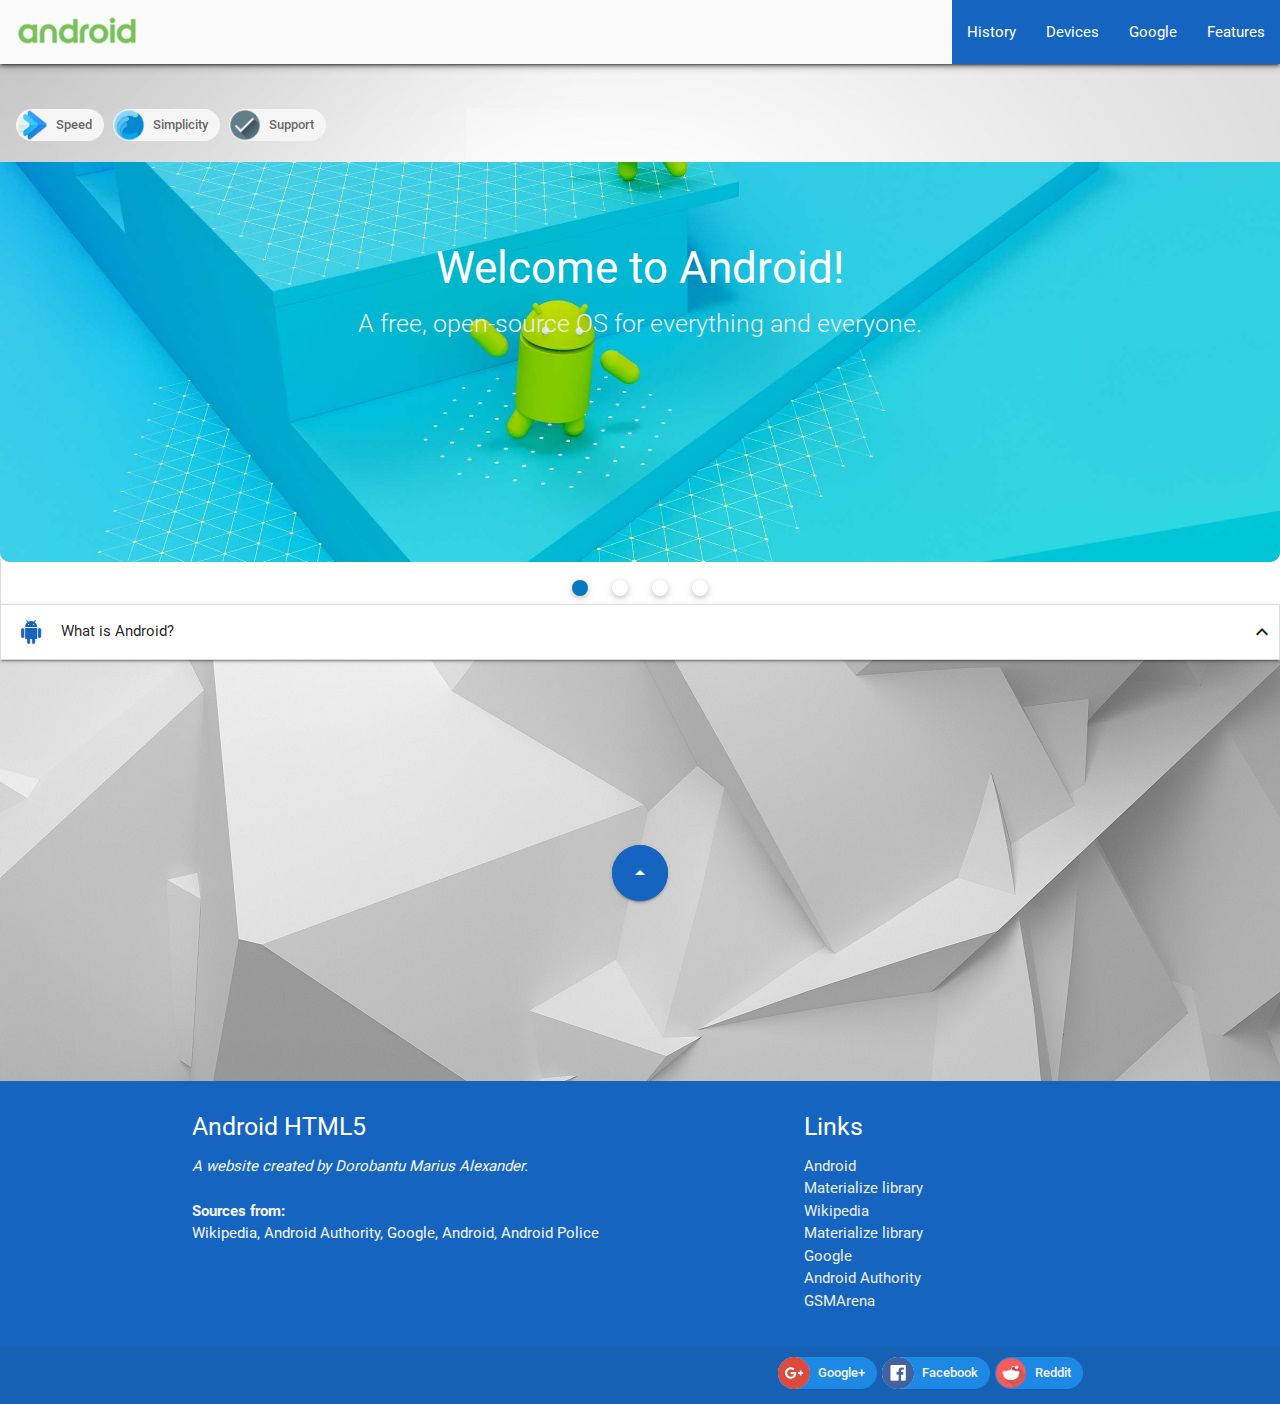
==== commit 7a75835f: "Add files via upload" ====
--- a/index.html
+++ b/index.html
@@ -1,312 +1,179 @@
-<!DOCTYPE html>
- <html>
-   <head>
-     <!--Import Google Icon Font-->
-     <!-- <link href="http://fonts.googleapis.com/icon?family=Material+Icons" rel="stylesheet"> -->
-     <!--Import materialize.css-->
-     <link type="text/css" rel="stylesheet" href="css/materialize.css"  media="screen,projection"/>
-     <link type="text/css" rel="stylesheet" href="css/custom.css"  media="screen,projection"/>
-     <link type="text/css" rel="stylesheet" href="css/icon.css"  media="screen,projection"/>
-
-     <!--Let browser know website is optimized for mobile-->
-     <meta name="viewport" content="width=device-width, initial-scale=1.0"/>
-	<style>.backdrop{background-color:#212121}.material-tooltip{border-radius:60px}.header{padding:5px 5px;background:#fff;z-index:999}.sticky+.content{padding-top:-100px}.shrinkm{transform:scale(1,1);-ms-transform:scale(1,1);-webkit-transform:scale(1,1);position:absolute;top:10%;left:10px}.shrinkl{transform:scale(0.7,0.7);-ms-transform:scale(0.7,0.7);-webkit-transform:scale(0.7,0.7);position:relative;top:-30%;left:-30%}.back{position:relative;top:0;left:0}::-webkit-scrollbar{width:7px}::-webkit-scrollbar-track{background:#fff}::-webkit-scrollbar-thumb{background:#888}::-webkit-scrollbar-thumb:hover{background:#555}</style>
-
-	<style>
-	.move
-			{
-				position: absolute;
-				top: 200px;
-				left: 30%;
-			
-			}
-	.center
-			{
-				position: absolute;
-				top: 200px;
-				left: 40%;
-			}
-	.move3
-			{
-				position: absolute;
-				top: 50px;
-				left: 10%;
-			}		
-	.move2
-			{
-				position: relative;
-				top: -15%;
-				left: -16%;
-			}
-			.randomc {
-			background-color: red;
-			height:60px;
-			-webkit-transition: background-color 0.5s ease-in-out;
-			-moz-transition: background-color 0.5s ease-in-out;
-			-o-transition: background-color 0.5s ease-in-out;
-			-khtml-transition: background-color 0.5s ease-in-out;
-			transition: background-color 0.5s ease-in-out;
-		}
-	.box:hover {
-	  color: grey;
-	  cursor: pointer;
-	  -webkit-transition: background-color 2s ease-out;
-	  -moz-transition: background-color 2s ease-out;
-	  -o-transition: background-color 2s ease-out;
-	  transition: background-color 2s ease-out;
-	}
-	front {
-		position: relative;
-		left: 0px;
-		top: 0px;
-		z-index:999;
-	}
-	.ico {
-	  position: relative;
-	  top: -25%;
-	  left: -16%;
-	}
-	.ico01 {
-	  position: relative;
-	  top: -16%;
-	  left: -16%;
-	}
-	.fix-ico{
-		position: relative;
-		top: -15%;
-		left: -26%;
-	  }
-	.fix-ico01{
-		position: relative;
-		top: 0%;
-		left: -26%;
-	  }
-	  .sticky{position:fixed;top:0;width:100%;}
-	  .sticky-{position:fixed;top:0;width:100%;}
-	  .movet
-		{
-			position: absolute;
-			top: 40%;
-			left: 90px;
-			
-		}
-		.movex
-		{
-			position: absolute;
-			top: 42%;
-			left: 27px;
-			
-		}
-		.movey
-		{
-			position: absolute;
-			top: 42%;
-			left: 95%;
-			
-		}
-		audio {
-		  position: fixed;
-		  left: 10px;
-		  bottom: 10px;
-		  width: calc(100% - 20px);
-		}
-   </style>
-   
-   </head>
-   
-   <body class='grey lighten-4'>
-
-
-
-	<div onselectstart="return false">
-	<div class="header sticky" id="myHeader"><div class="controls">
-	
-	
-	<span class="movet title black-text"></span>
-    <span class="right duration black-text movey"></span>
-	 <span class="left current black-text movex"></span>
-	<a class="tooltipped z-depth-1 hoverable btn-floating btn-large waves-effect waves-light indigo darken-3" data-delay="50" data-position="bottom" data-tooltip="Prev"><i id="prev" class="material-icons ico">skip_previous</i></a>&nbsp&nbsp&nbsp&nbsp
-	<a class="tooltipped z-depth-1 hoverable btn-floating btn-large waves-effect waves-light blue darken-1" data-delay="50" data-position="bottom" data-tooltip="Play/Pause"><i id="play" class="ico01 material-icons ico">play_arrow</i></a>&nbsp&nbsp&nbsp&nbsp
-	<a class="tooltipped z-depth-1 hoverable btn-floating btn-large waves-effect waves-light blue darken-4" data-delay="50" data-position="bottom" data-tooltip="Next"><i id="next" class="material-icons ico">skip_next</i></a>&nbsp&nbsp&nbsp&nbsp
-	<a class="tooltipped z-depth-1 hoverable btn-floating btn-large waves-effect waves-light grey darken-4" data-delay="50" data-position="bottom" data-tooltip="Shuffle"><i id="shuffle" class="material-icons ico">shuffle</i></a>&nbsp&nbsp&nbsp&nbsp
-	<a class="tooltipped z-depth-1 hoverable btn-floating btn-large waves-effect waves-light blue-grey darken-4" data-delay="50" data-position="bottom" data-tooltip="Repeat"><i id="repeat" class="material-icons ico">repeat</i></a>&nbsp&nbsp&nbsp&nbsp
-	<a class="tooltipped z-depth-1 hoverable btn-floating btn-large waves-effect waves-light light-blue darken-4" data-delay="50" data-position="bottom" data-tooltip="Mute"><i id="volume" class="material-icons ico">volume_up</i></a></div>
-	</div>
-	</div>
-	<div class="move container">
-	
-
-  
-
-   <div class="row container">
-  <div class="col s12">
-
-  
-
-    <div style="border-radius: 12px 12px 10px 10px; height:1000px" class="hovereable col m10 s12 player z-depth-2 no-padding grey lighten-4">
-        <div style="border-radius: 10px 10px 0px 0px;"class="randomc musicplayer col s12 z-depth-2 ">
-
-          <div class="col s12">
-			<br>
-            <input type="range" id="duration" min="0" value="0" />            
-            </form>
-          </div>
-        </div>
-		<br><br>
-        <div class="playlist col s12 no-padding">
-          <ul class="collection with-header grey lighten-1">
-            <li class="collection-header"><h5><center>Playlist</center></h5></li>
-            <li class="collection-item hoverable grey lighten-5"><div>Dark Horse - Katy Perry ft Juicy J <a href="#!" class='secondary-content'><i class="material-icons blue-text songPlay" data-link="Katy_Perry-Dark_Horse_feat-Juicy-J.mp3" data-name='Dark Horse Katy Perry ft Juicy J'>play_arrow</i></a></div></li>
-            <li class="collection-item hoverable grey lighten-5"><div>Juicy Wiggle Redfoo <a href="#!" class="secondary-content"><i class="material-icons blue-text songPlay" data-link="Redfoo-Juicy_Wiggle.mp3" data-name='Juicy Wiggle Redfoo'>play_arrow</i></a></div></li>
-            <li class="collection-item hoverable grey lighten-5"><div>Lean On - Major Lazer <a href="#!" class="secondary-content"><i class="material-icons blue-text songPlay" data-link="Major-Lazer-Lean-On-ft-DJ-Snake.mp3" data-name='Lean On Major Lazer'>play_arrow</i></a></div></li>
-            <li class="collection-item hoverable grey lighten-5"><div>The White Buffalo - House Of The Rising Sun <a href="#!" class="secondary-content"><i class="material-icons blue-text songPlay" data-link="The-white-buffalo.mp3" data-name='The White Buffalo House Of The Rising Sun'>play_arrow</i></a></div></li>
-			<li class="collection-item hoverable grey lighten-5"><div>Still Corners - The Trip<a href="#!" class="secondary-content"><i class="material-icons blue-text songPlay" data-link="Still Corners - The Trip.mp3" data-name='Still Corners - The Trip'>play_arrow</i></a></div></li>
-			<li class="collection-item hoverable grey lighten-5"><div>MISSIO - Everybody Gets High<a href="#!" class="secondary-content"><i class="material-icons blue-text songPlay" data-link="Missio1.mp3" data-name='Everybody Gets High'>play_arrow</i></a></div></li>
-		   <li class="collection-item hoverable grey lighten-5"><div>MISSIO - Twisted<a href="#!" class="secondary-content"><i class="material-icons blue-text songPlay" data-link="Missio2.mp3" data-name='Twisted'>play_arrow</i></a></div></li>
-		   <li class="collection-item hoverable grey lighten-5"><div>MISSIO - Bottom of the Deep Blue Sea<a href="#!" class="secondary-content"><i class="material-icons blue-text songPlay" data-link="Missio3.mp3" data-name='Bottom of the Deep Blue Sea'>play_arrow</i></a></div></li>
-		   <li class="collection-item hoverable grey lighten-5"><div>MISSIO - I Don't Give A...<a href="#!" class="secondary-content"><i class="material-icons blue-text songPlay" data-link="Missio4.mp3" data-name="I Don't Give A...">play_arrow</i></a></div></li>
-		   <li class="collection-item hoverable grey lighten-5"><div>MISSIO - Can I Exist<a href="#!" class="secondary-content"><i class="material-icons blue-text songPlay" data-link="Missio5.mp3" data-name='Can I Exist'>play_arrow</i></a></div></li>
-		   <li class="collection-item hoverable grey lighten-5"><div>Son Lux - Change Is Everything<a href="#!" class="secondary-content"><i class="material-icons blue-text songPlay" data-link="Sonlux1.mp3" data-name='Change Is Everything'>play_arrow</i></a></div></li>
-		   <li class="collection-item hoverable grey lighten-5"><div>Son Lux - Pyre<a href="#!" class="secondary-content"><i class="material-icons blue-text songPlay" data-link="Sonlux2.mp3" data-name='Pyre'>play_arrow</i></a></div></li>
-		   <li class="collection-item hoverable grey lighten-5"><div>Son Lux - The Fool You Need<a href="#!" class="secondary-content"><i class="material-icons blue-text songPlay" data-link="Sonlux3.mp3" data-name='The Fool You Need'>play_arrow</i></a></div></li>
-		   <li class="collection-item hoverable grey lighten-5"><div>Son Lux - Easy<a href="#!" class="secondary-content"><i class="material-icons blue-text songPlay" data-link="Sonlux4.mp3" data-name='Easy'>play_arrow</i></a></div></li>
-			<li class="collection-item hoverable grey lighten-5"><div>Ottis Stacks - Little Pretty<a href="#!" class="secondary-content"><i class="material-icons blue-text songPlay" data-link="Otis1.mp3" data-name='Little Pretty'>play_arrow</i></a></div></li>
-       
-		  </ul>
-        </div>
-    </div><!-- Player Ends -->
-
-	</div>
-
-
-  </div><!-- COL S12 Ends -->
-</div><!-- Container Ends  -->
-	
-
-
-     <!--Import jQuery before materialize.js-->
-     <script type="text/javascript" src="js/jquery.min.js"></script>
-     <script type="text/javascript" src="js/materialize.min.js"></script>
-     <script type="text/javascript" src="js/custom.js"></script>
-	<script>
-	const dp = new DPlayer({
-		container: document.getElementById('dplayer'),
-		video: {
-			quality: [{
-				name: 'HD',
-				url: 'http://persik.by/stream/3903/293564/1077.m3u8',
-				type: 'hls'
-			}, {
-				name: 'SD',
-				url: 'http://persik.by/stream/3903/293564/1077.m3u8',
-				type: 'normal'
-			}],
-			defaultQuality: 0,
-			pic: 'demo.png',
-			thumbnails: 'thumbnails.jpg',
-		}
-	});	
-	</script>
-	
-	<script>jQuery(function ($) {
-		function changeColor(selector, colors, time) {
-			/* Params:
-			 * selector: string,
-			 * colors: array of color strings,
-			 * every: integer (in mili-seconds)
-			 */
-			var curCol = 0,
-				timer = setInterval(function () {
-					if (curCol === colors.length) curCol = 0;
-					$(selector).css("background-color", colors[curCol]);
-					curCol++;
-				}, time);
-		}
-		$(window).load(function () {
-			changeColor(".randomc", ["#424242", "#263238", "#004d40", "#006064", "#3e2723", "#dd2c00", "#ffab00", "#b71c1c", "#212121", "#37474f"], 3000);
-		});
-	});
-	</script>
-	<script>
-	window.onload = function() {
-	  
-	  var file = document.getElementById("thefile");
-	  var audio = document.getElementById("audio");
-	  
-	  file.onchange = function() {
-		var files = this.files;
-		audio.src = URL.createObjectURL(files[0]);
-		audio.load();
-		audio.play();
-		var context = new AudioContext();
-		var src = context.createMediaElementSource(audio);
-		var analyser = context.createAnalyser();
-
-		var canvas = document.getElementById("canvas");
-		canvas.width = window.innerWidth;
-		canvas.height = window.innerHeight;
-		var ctx = canvas.getContext("2d");
-
-		src.connect(analyser);
-		analyser.connect(context.destination);
-
-		analyser.fftSize = 256;
-
-		var bufferLength = analyser.frequencyBinCount;
-		console.log(bufferLength);
-
-		var dataArray = new Uint8Array(bufferLength);
-
-		var WIDTH = canvas.width;
-		var HEIGHT = canvas.height;
-
-		var barWidth = (WIDTH / bufferLength) * 2.5;
-		var barHeight;
-		var x = 0;
-
-		function renderFrame() {
-		  requestAnimationFrame(renderFrame);
-
-		  x = 0;
-
-		  analyser.getByteFrequencyData(dataArray);
-
-		  ctx.fillStyle = "#000";
-		  ctx.fillRect(0, 0, WIDTH, HEIGHT);
-
-		  for (var i = 0; i < bufferLength; i++) {
-			barHeight = dataArray[i];
-			
-			var r = barHeight + (25 * (i/bufferLength));
-			var g = 250 * (i/bufferLength);
-			var b = 50;
-
-			ctx.fillStyle = "rgb(" + r + "," + g + "," + b + ")";
-			ctx.fillRect(x, HEIGHT - barHeight, barWidth, barHeight);
-
-			x += barWidth + 1;
-		  }
-		}
-
-		audio.play();
-		renderFrame();
-	  };
-	};
-	</script>
-    <script>$(window).scroll(function(){$("body").addClass("scrolling");clearTimeout($.data(this,"scrollTimer"));$.data(this,"scrollTimer",setTimeout(function(){$("body").removeClass("scrolling")},250))});</script>
-	<script>$(function(){var a=$(".btn-large");$(window).scroll(function(){var b=$(window).scrollTop();if(b>=100){a.removeClass("btn-large").addClass("btn")}else{a.removeClass("btn").addClass("btn-large")}})});</script>
-	<script>$(function(){var a=$(".ico");$(window).scroll(function(){var b=$(window).scrollTop();if(b>=100){a.removeClass("ico").addClass("fix-ico")}else{a.removeClass("fix-ico").addClass("ico")}})});</script>
-	<script>$(function(){var a=$(".ico01");$(window).scroll(function(){var b=$(window).scrollTop();if(b>=100){a.removeClass("ico01").addClass("fix-ico01")}else{a.removeClass("fix-ico01").addClass("ico01")}})});</script>
-	<script>$(function(){var a=$(".sticky");$(window).scroll(function(){var b=$(window).scrollTop();if(b>=100){a.removeClass("sticky").addClass("sticky-")}else{a.removeClass("sticky-").addClass("sticky")}})});</script>
-	
-	<script>$(function(){var a=$(".shrinkm");$(window).scroll(function(){var b=$(window).scrollTop();if(b>=100){a.removeClass("shrinkm").addClass("shrinkl")}else{a.removeClass("shrinkl").addClass("shrinkm")}})});</script>
-	<script>window.onscroll=function(){myFunction()};var header=document.getElementById("myHeader");var sticky=header.offsetTop;function myFunction(){if(window.pageYOffset>=sticky){header.classList.add("sticky")}else{header.classList.remove("sticky")}}</script>
-	<script>$(document).ready(function(){$(".fixed-action-btn").floatingActionButton()});</script>
-	<script>/*<![CDATA[*/(function(a){a.fn.visible=function(i){var g=a(this),e=a(window),d=e.scrollTop(),f=d+e.height(),j=g.offset().top,h=j+g.height(),c=i===true?h:j,b=i===true?j:h;return((b<=f)&&(c>=d))}})(jQuery);/*]]>*/</script>
-	<script>$(window).scroll(function(a){$(".module").each(function(b,c){var c=$(c);if(c.visible(true)){c.addClass("come-in")}})});</script>
-	<script>/*<![CDATA[*/$('a[href*="#"]').not('[href="#"]').not('[href="#0"]').click(function(a){if(location.pathname.replace(/^\//,"")==this.pathname.replace(/^\//,"")&&location.hostname==this.hostname){var b=$(this.hash);b=b.length?b:$("[name="+this.hash.slice(1)+"]");if(b.length){a.preventDefault();$("html, body").animate({scrollTop:b.offset().top},250,function(){var c=$(b);c.focus();if(c.is(":focus")){return false}else{c.attr("tabindex","-1");c.focus()}})}}});/*]]>*/</script>
-	<script>$(".carousel").carousel({padding:200});autoplay();function autoplay(){$(".carousel").carousel("next");setTimeout(autoplay,4500)}</script>
-	<script>document.addEventListener("DOMContentLoaded",function(){var a=document.querySelectorAll(".tooltipped");var b=M.Tooltip.init(a,options)});$(document).ready(function(){$(".tooltipped").tooltip()});</script>
-	<script>document.addEventListener("DOMContentLoaded",function(){var a=document.querySelectorAll(".carousel");var b=M.Carousel.init(a,options)});$(document).ready(function(){$(".carousel").carousel()});</script>
-</body>
- </html>
+<!DOCTYPE html>
+<html>
+    <head>
+		<link href="https://fonts.googleapis.com/icon?family=Material+Icons" rel="stylesheet">
+		<link type="text/css" rel="stylesheet" href="css/materialize.min.css"  media="screen,projection"/>
+		<meta name="viewport" content="width=device-width, initial-scale=1.0"/>
+		<link href='http://fonts.googleapis.com/css?family=Open+Sans:400,300,700' rel='stylesheet' type='text/css'>
+		<link rel="stylesheet" href="css/reset.css"> 
+		<link rel="stylesheet" href="css/style.css"> 
+		<link rel="icon" href="images/Icons/Hero.png">
+		<style>
+			.collapsible-header.active i.expand {
+				-ms-transform: rotate(180deg); /* IE 9 */
+				-webkit-transform: rotate(180deg); /* Chrome, Safari, Opera */
+				transform: rotate(180deg);
+			}
+			.end01x
+			{
+				position: relative;
+				top: 0;
+				left: 0;
+			}
+			.end01
+			{
+				position: absolute;
+				top: 200px;
+				left: 650px;
+			}
+			.icon
+			{
+				position: relative;
+				top: 0;
+				left: 86%;
+			}
+			.carousel-indicators .active {
+			width: 48px;
+			height: 48px;
+			margin: 10px;
+			background-color: #ffff99;
+		}
+		</style>
+		<style>
+		 .backdrop{
+		   background-color: #212121;
+		 }
+		 .material-tooltip {
+		  border-radius: 60px;
+		}
+		.slider .indicators .indicator-item {
+		  background-color: #ffffff;
+		  border: 0px solid #ffffff;
+		  -webkit-box-shadow: 0 2px 5px 0 rgba(0, 0, 0, 0.16), 0 2px 10px 0 rgba(0, 0, 0, 0.12);
+		  -moz-box-shadow: 0 2px 5px 0 rgba(0, 0, 0, 0.16), 0 2px 10px 0 rgba(0, 0, 0, 0.12);
+		  box-shadow: 0 2px 5px 0 rgba(0, 0, 0, 0.16), 0 2px 10px 0 rgba(0, 0, 0, 0.12);
+		}
+		.slider .indicators .indicator-item.active {
+		  background-color: #0277bd;
+		}
+		/* width */
+		::-webkit-scrollbar {
+			width: 7px;
+		}
+
+		/* Track */
+		::-webkit-scrollbar-track {
+			background: #ffffff; 
+		}
+
+		/* Handle */
+		::-webkit-scrollbar-thumb {
+			background: #bdbdbd; 
+		}
+
+		/* Handle on hover */
+		::-webkit-scrollbar-thumb:hover {
+			background: #757575; 
+		}
+		</style>
+		<title>Android</title>
+    </head>
+    <body background="images/Background3.png">
+		<script type="text/javascript" src="https://code.jquery.com/jquery-3.2.1.min.js"></script>
+		<script type="text/javascript" src="js/materialize.min.js"></script>
+		<nav>
+    		<div class="nav-wrapper z-depth-2 grey lighten-5" class="black" style="position:relative;">
+				<a href="#Main" class="logo">
+					<a>&nbsp&nbsp&nbsp</a><img src="images/Draw/Logo.png" align="middle" style="position:absolute;left:17px; top:17px;">
+				</a>
+			<a href="#" class="brand-logo black">
+				<ul id="nav-mobile" class="hoverable right hide-on-med-and-down  blue darken-3">
+        			<li><a href="history.html">History</a></li>
+        			<li><a href="devices.html">Devices</a></li>
+					<li><a href="pixel.html">Google</a></li>
+					<li><a href="features.html">Features</a></li>
+				</ul>
+    		</div>
+		</nav>
+		<br></br>
+		<a>&nbsp&nbsp&nbsp</a>
+		<div class="hoverable chip grey lighten-4"><img src="images/Icons/Speed.png" alt="Contact Person">Speed</div>
+		<div class="hoverable chip grey lighten-4"><img src="images/Icons/Simple.png" alt="Contact Person">Simplicity</div>
+		<div class="hoverable chip grey lighten-4"><img src="images/Icons/Support.png" alt="Contact Person">Support</div>
+		<div class="slider" style="position:relative;left:0px;top:16px;">
+			<ul style="border-radius: 0px 0px 10px 10px;" class="slides">
+			<li>
+				<img style="border-radius: 0px 0px 10px 10px;" src="images/Draw/Slide1.png">
+				<div class="caption center-align">
+				<h3>Welcome to Android!</h3>
+				<h5 class="light grey-text text-lighten-3">A free, open-source OS for everything and everyone.</h5>
+				</div>
+			</li>
+			<li>
+				<img style="border-radius: 0px 0px 10px 10px;" src="images/Draw/Slide2.png">
+				<div class="caption left-align">
+				<h3>&nbsp</h3>
+				<h5 class="light grey-text text-lighten-3">&nbsp</h5>
+				</div>
+			</li>
+			<li>
+				<img style="border-radius: 0px 0px 10px 10px;" src="images/Draw/Slide3.png">
+				<div class="caption center-align  blue-grey-text text-darken-4 text-lighten-3">
+				<h3>Productivity!</h3>
+				<h5 class=" blue-grey-text text-darken-1">On the move? Your Android is right where you need it.</h5>
+				</div>
+			</li>
+			<li>
+				<img style="border-radius: 0px 0px 10px 10px;" src="images/Draw/Slide4.png">
+				<div class="caption right-align">
+				<h3>A phone for everyone!</h3>
+				<h5 class="grey-text text-lighten-2">You can experience Android on any phone no matter the price range.</h5>
+				</div>
+			</li>
+			</ul>
+		</div>
+		<ul class="collapsible white" data-collapsible="accordion" style="position:relative;left:0px;top:10px;">
+			<li>
+				<div onselectstart="return false" class="collapsible-header"><i class="material-icons blue-text text-darken-3">android</i>What is Android?<i class="icon material-icons expand">expand_less</i></div>
+				<div style="border-radius: 10px 10px 10px 10px;" class="collapsible-body"><a class="hoverable pulse btn-floating waves-effect waves-light red tooltipped" data-delay="30" data-position="right" data-tooltip="Android was created on 23th september 2008 "><i class="material-icons">arrow_forward</i></a>&nbsp&nbsp&nbsp&nbsp&nbsp&nbsp&nbsp&nbsp<div class="hoverable chip grey lighten-3"><img src="images/Icons/Android.png" alt="Contact Person">The latest Android version is 8.1.0</div><Br><Br>&nbsp<span>Android is a mobile operating system developed by Google, based on a modified version of the Linux kernel and other open source software and designed primarily for touchscreen mobile devices such as smartphones and tablets. In addition, Google has further developed Android TV for televisions, Android Auto for cars, and Android Wear for wrist watches, each with a specialized user interface. Variants of Android are also used on game consoles, digital cameras, PCs and other electronics.</span></div>
+			</li>
+		</ul>
+		<br><br><br><br><br><br><br><br>
+		<center><a href="page01.html" class="hoverable btn-floating waves-effect waves-light blue darken-3  pulse btn-large tooltipped" data-delay="50" data-position="top" data-background-color="red lighten-3" data-tooltip="Click to explore. That's what Android is about!"><i class="material-icons">arrow_drop_up</i></a></center>
+		<br><br><br><br><br><br><br><br>
+		<footer class="end07 page-footer blue darken-3">
+			<div class="container">
+				<div class="row">
+					<div class="col l6 s12">
+						<h5 class="white-text">Android HTML5</h5>
+						<p class="grey-text text-lighten-4"><i>A website created by Dorobantu Marius Alexander.</i><br><br><b>Sources from:</b><br>Wikipedia, Android Authority, Google, Android, Android Police</p>
+					</div>
+					<div class="col l4 offset-l2 s12">
+						<h5 class="white-text">Links</h5>
+						<ul>
+							<li><a class="grey-text text-lighten-3" href="https://www.android.com/">Android</a></li>
+							<li><a class="grey-text text-lighten-3" href="https://materializecss.com/about.html">Materialize library</a></li>
+							<li><a class="grey-text text-lighten-3" href="https://www.wikipedia.org/">Wikipedia</a></li>
+							<li><a class="grey-text text-lighten-3" href="https://www.wikipedia.org/">Materialize library</a></li>
+							<li><a class="grey-text text-lighten-3" href="https://www.google.com/about/">Google</a></li>
+							<li><a class="grey-text text-lighten-3" href="https://www.androidauthority.com/">Android Authority</a></li>
+							<li><a class="grey-text text-lighten-3" href="https://www.gsmarena.com/">GSMArena</a></li>
+							
+							
+						</ul>
+					</div>
+				</div>
+			</div>
+			<div class="footer-copyright">
+				<div class="container">
+				<a class="grey-text text-lighten-4 right" href="https://www.reddit.com/user/Amarius1/"><div class="chip blue darken-1 grey-text text-lighten-4 right"><img src="images/Icons/Reddit.png" alt="Contact Person">Reddit</div></a>
+				<a class="grey-text text-lighten-4 right" href="https://www.facebook.com/malex.Alex2xx"><div class="chip blue darken-1 grey-text text-lighten-4 right"><img src="images/Icons/fb.png" alt="Contact Person">Facebook</div></a>
+				<a class="grey-text text-lighten-4 right" href="https://plus.google.com/113365997557269425009"><div class="chip blue darken-1 grey-text text-lighten-4 right"><img src="images/Icons/gplus.png" alt="Contact Person">Google+</div></a>
+				</div>
+			</div>
+		
+		</footer>
+	</body>
+	<script> $(document).ready(function () { $('.slider').slider({full_width: true}); }); </script>
+	<script $(document).ready(function(){$('.tap-target').tapTarget();});</script>
+</html>--- a/css/style.css
+++ b/css/style.css
@@ -0,0 +1,13 @@
+.preloader-background {
+	display: flex;
+	align-items: center;
+	justify-content: center;
+	background-color: #eee;
+	
+	position: fixed;
+	z-index: 100;
+	top: 0;
+	left: 0;
+	right: 0;
+	bottom: 0;	
+}